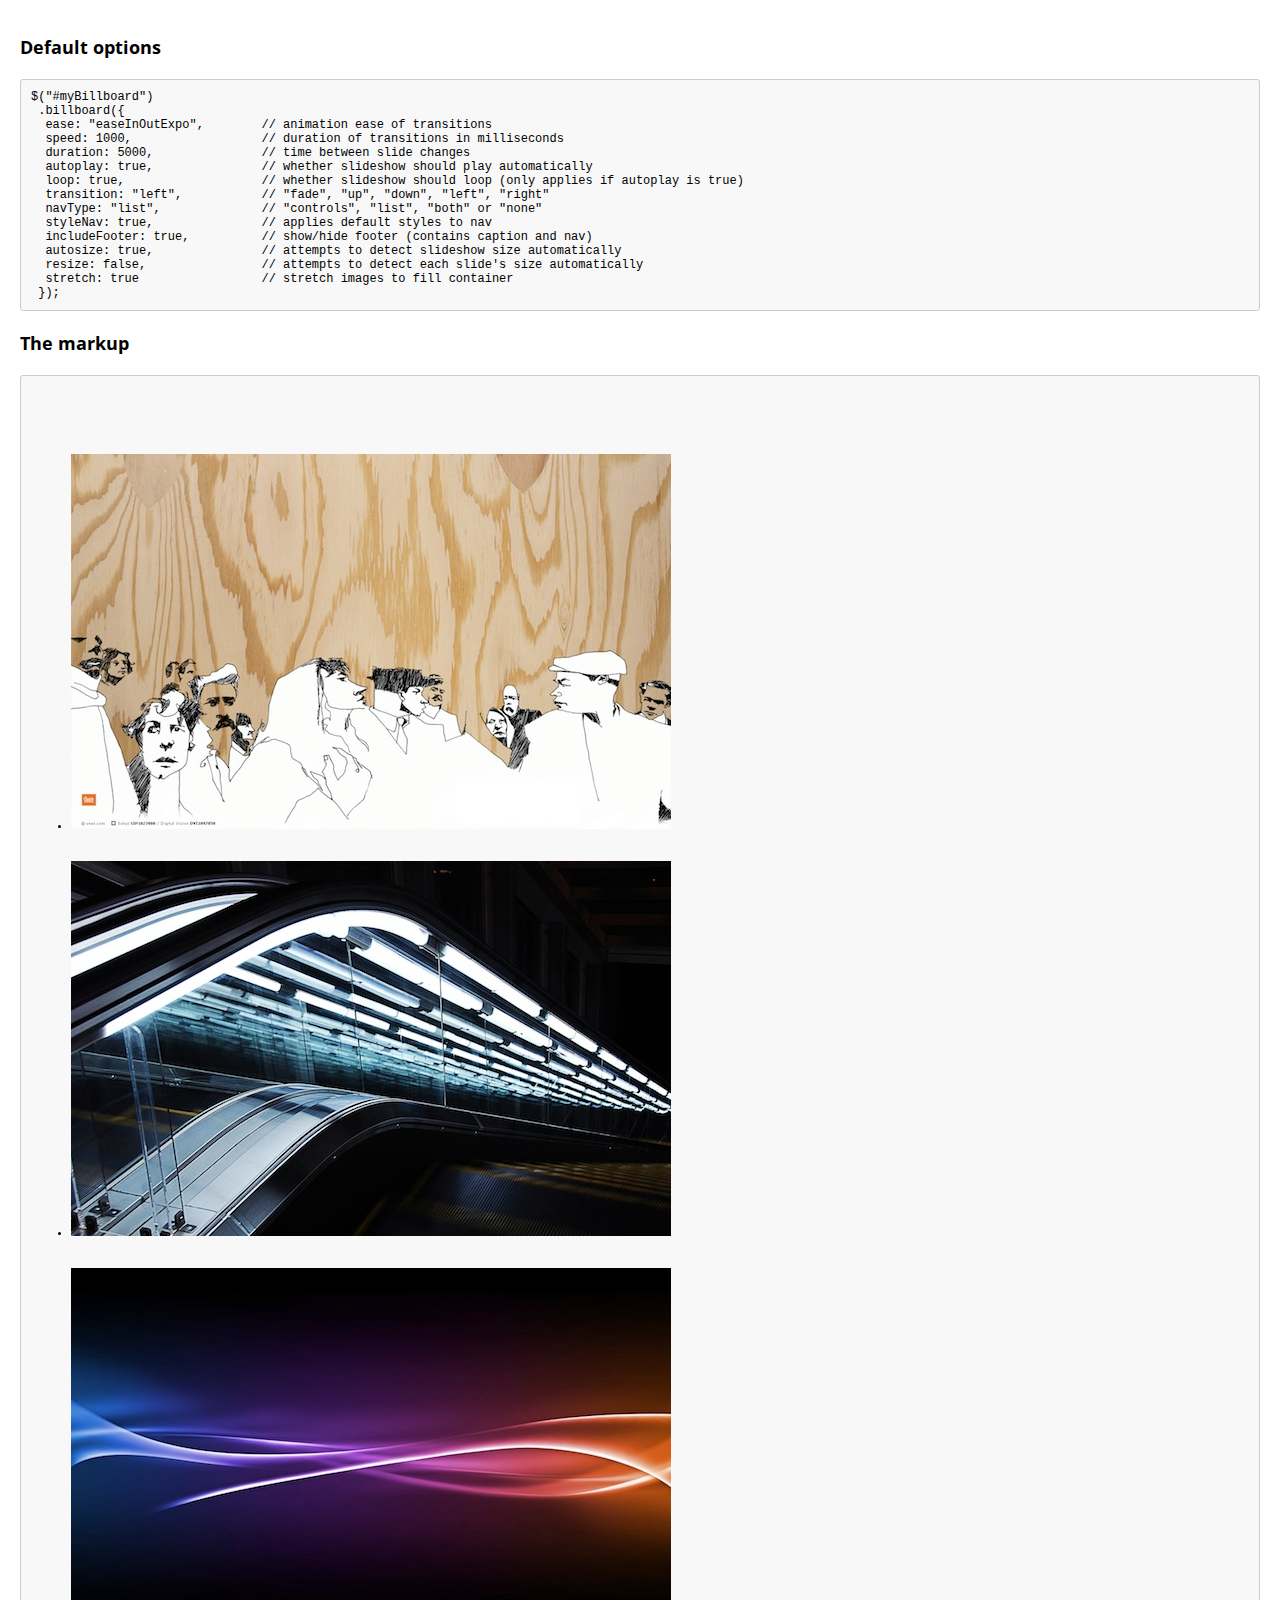
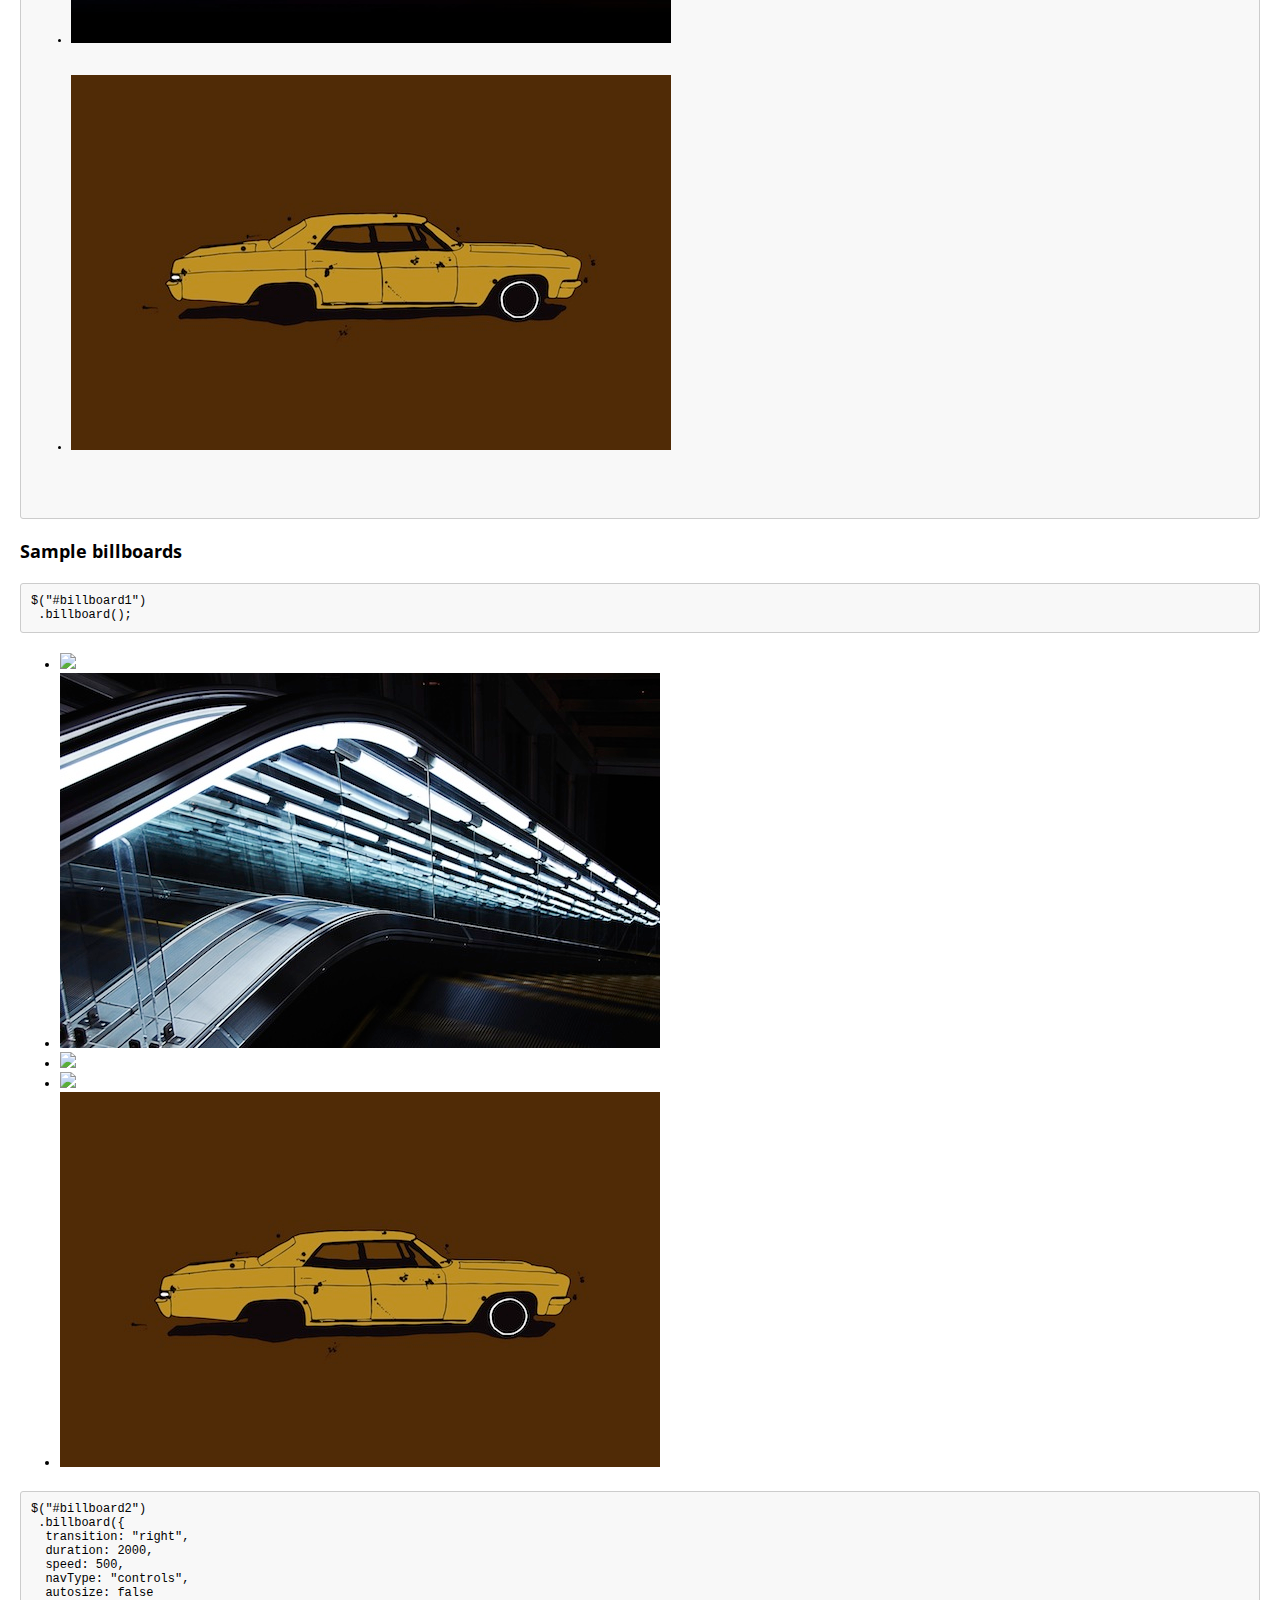
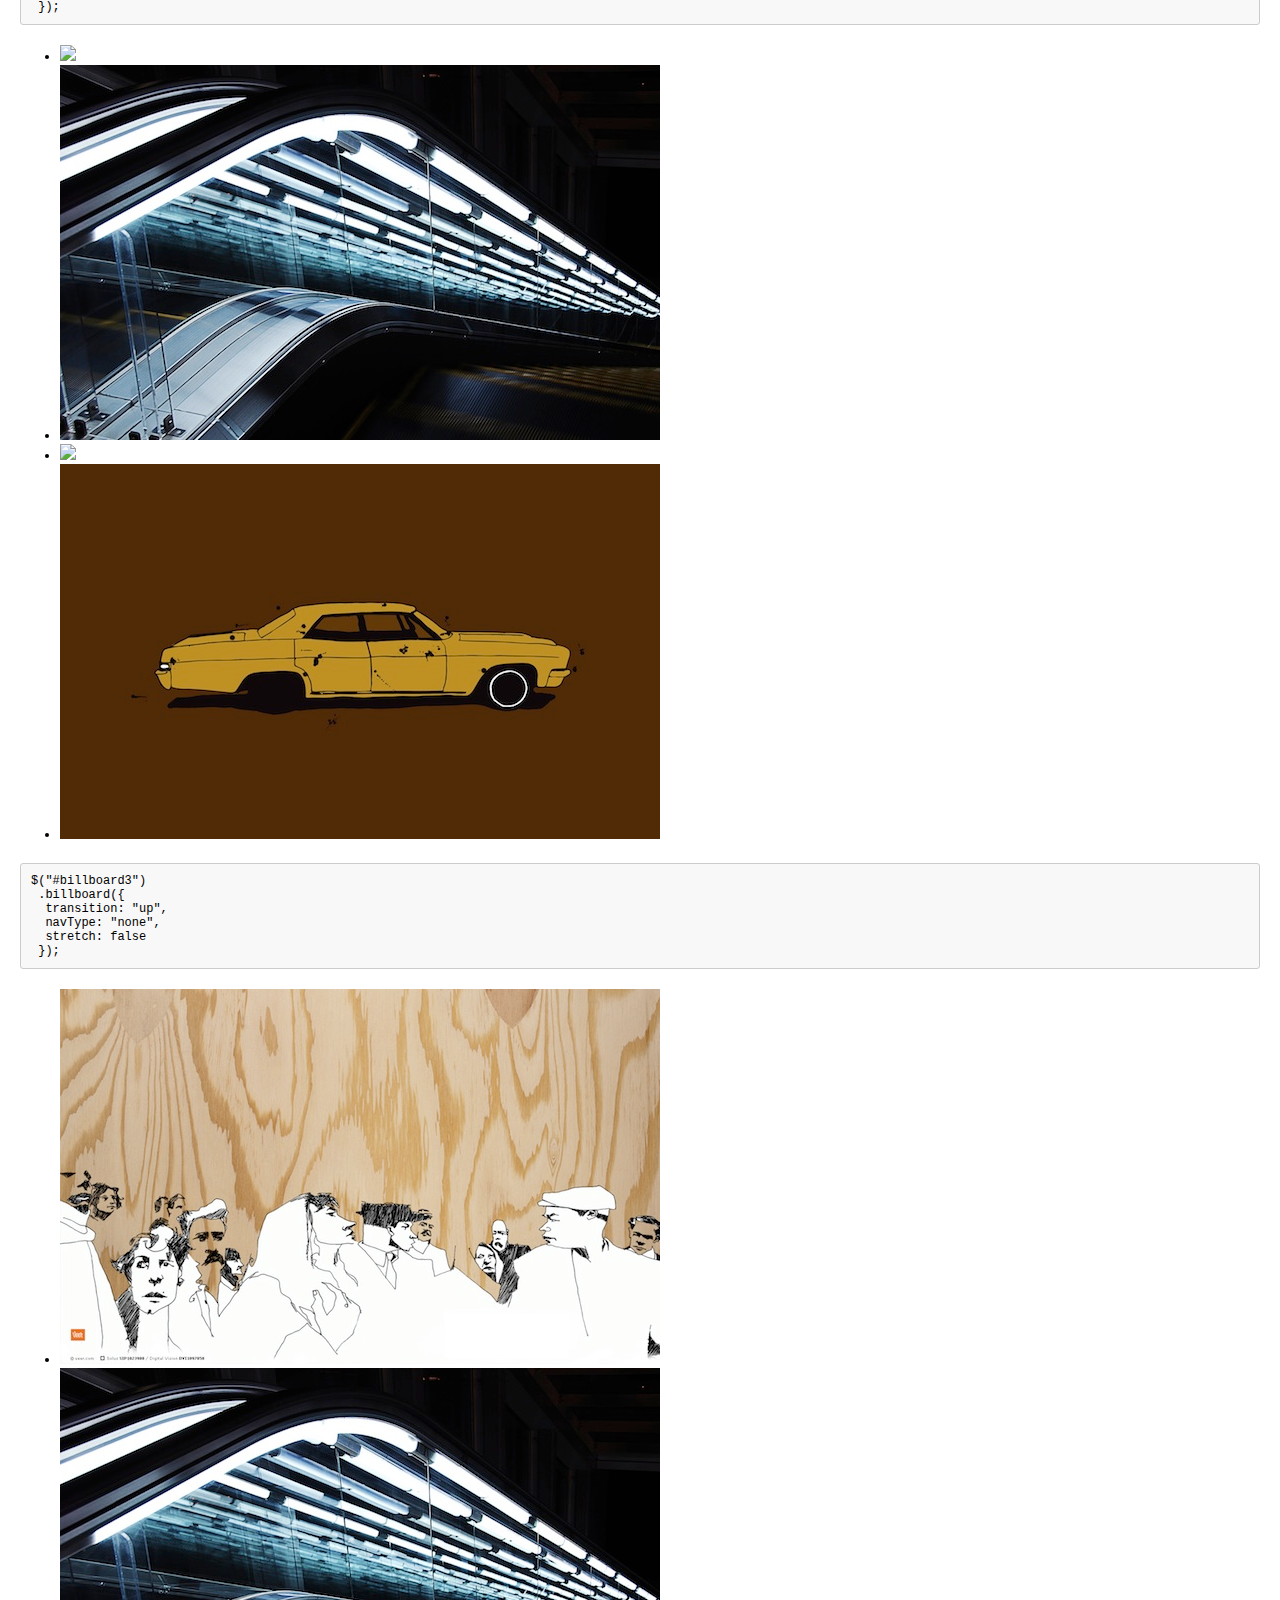
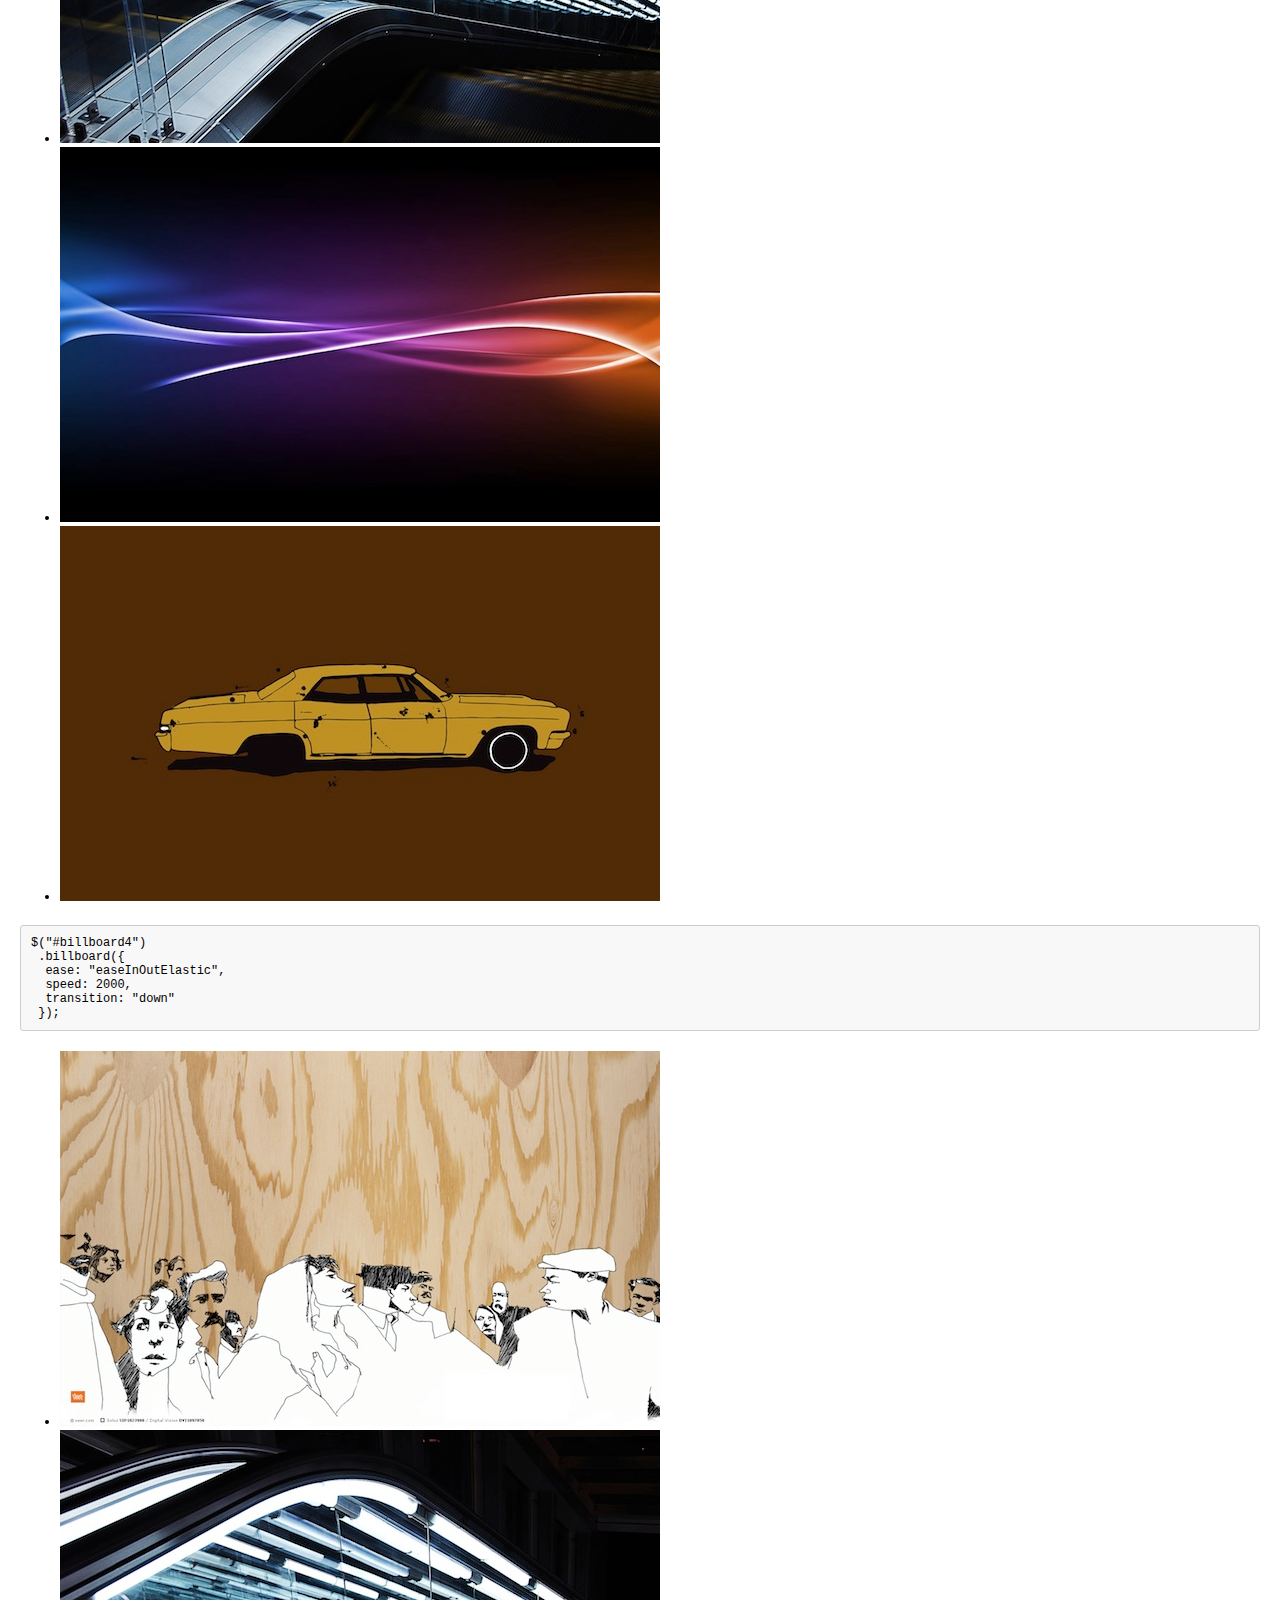
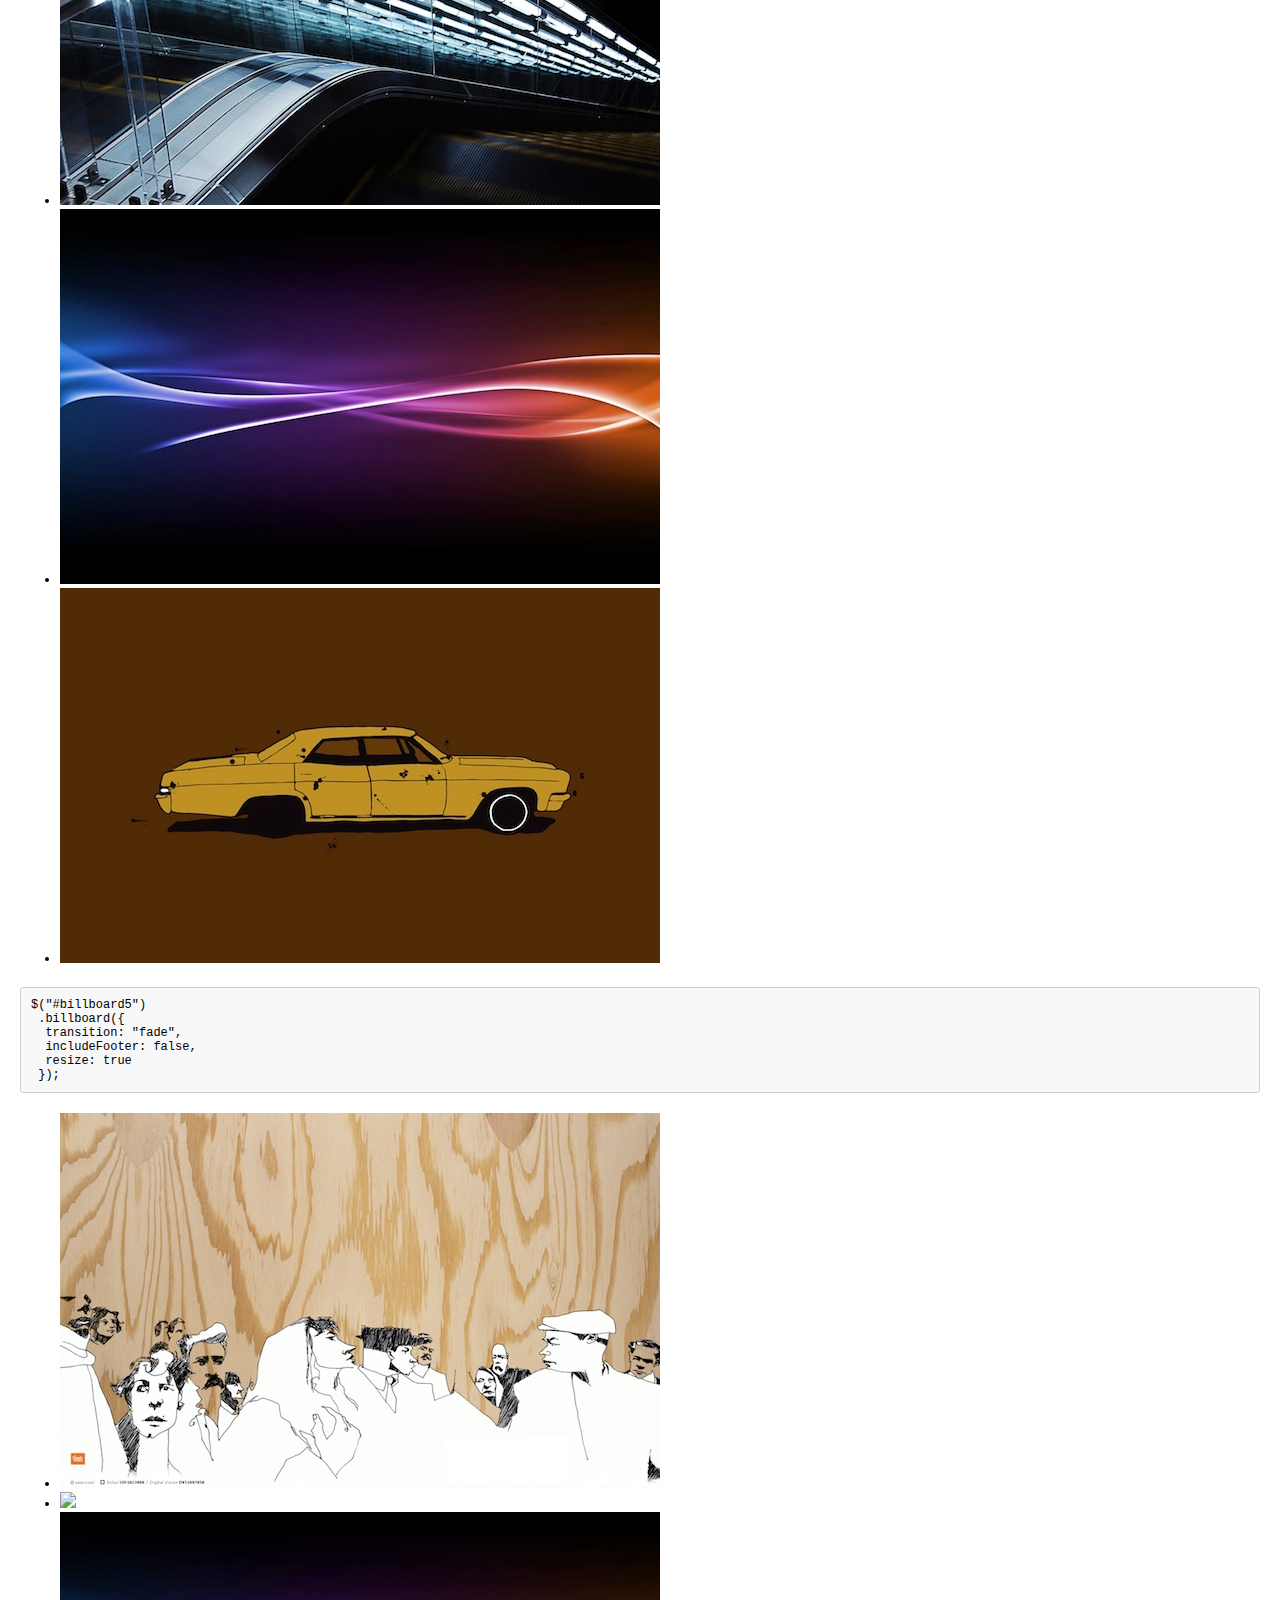
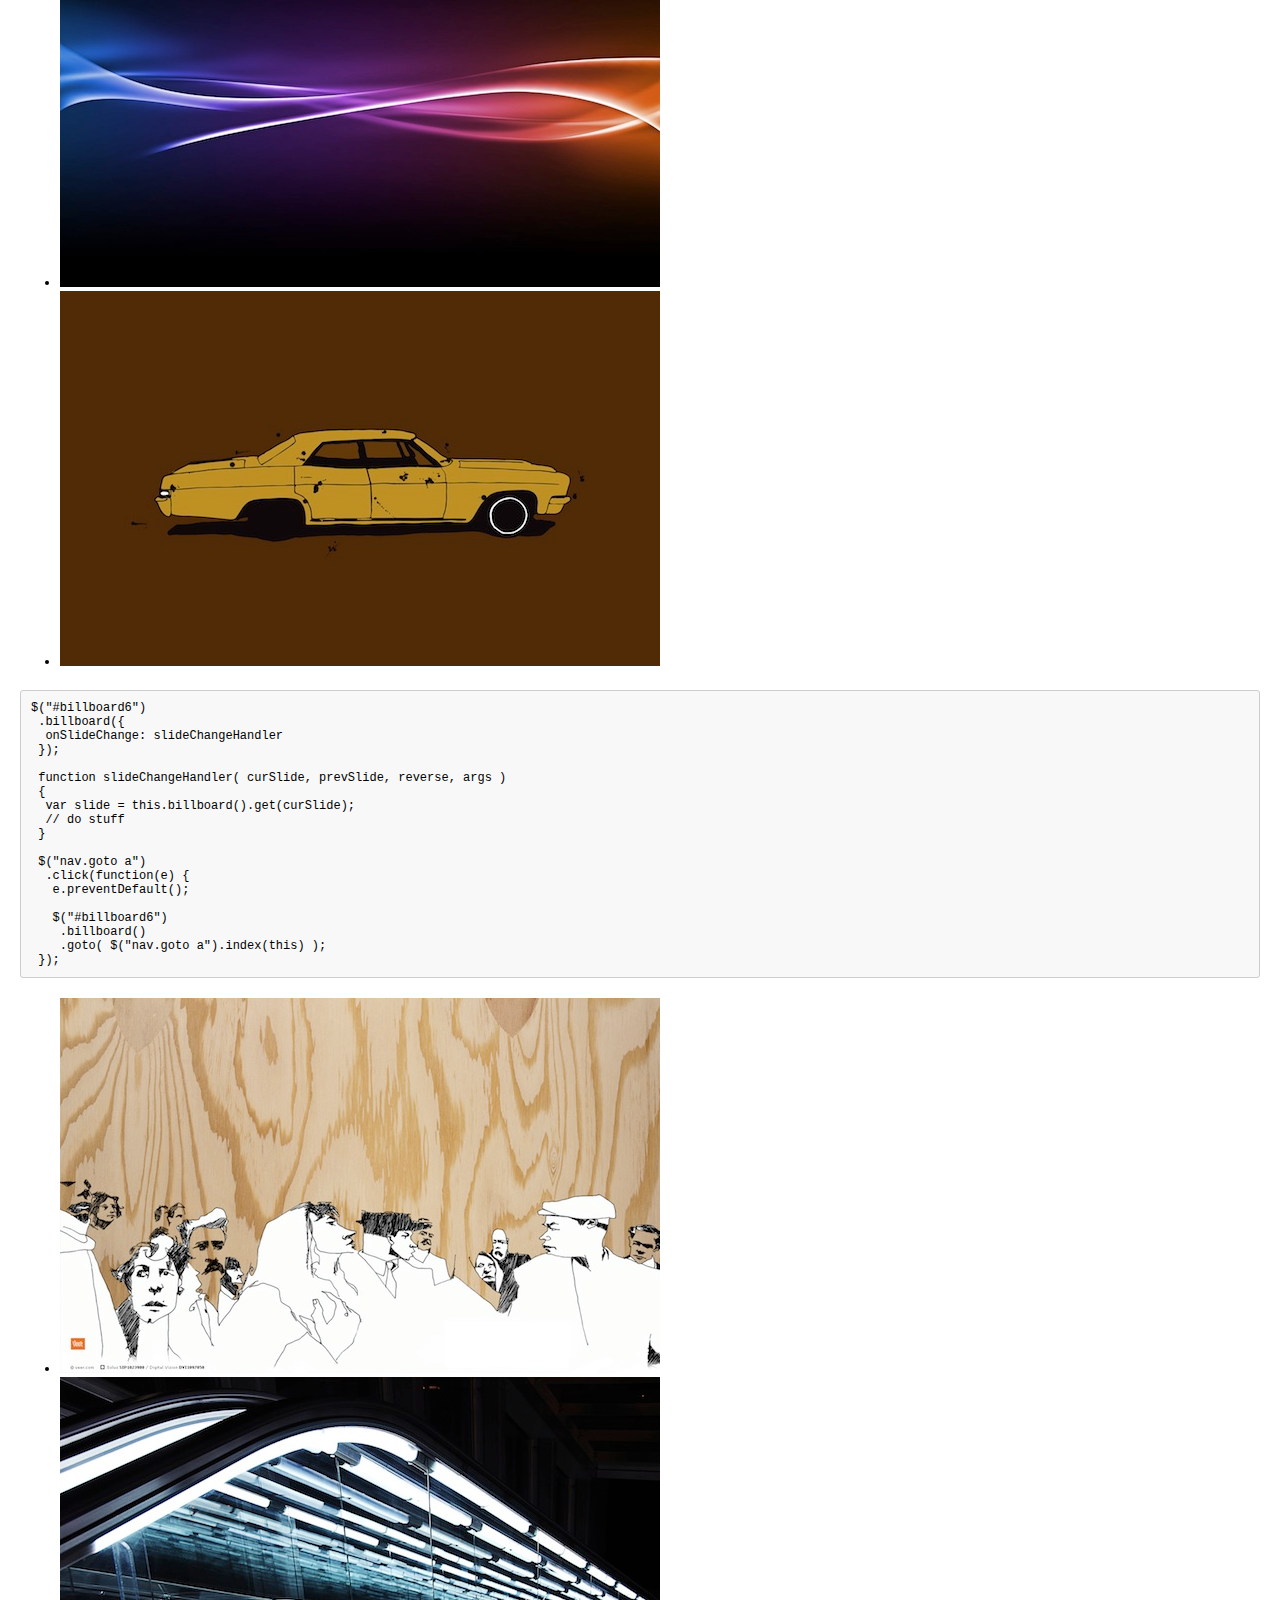
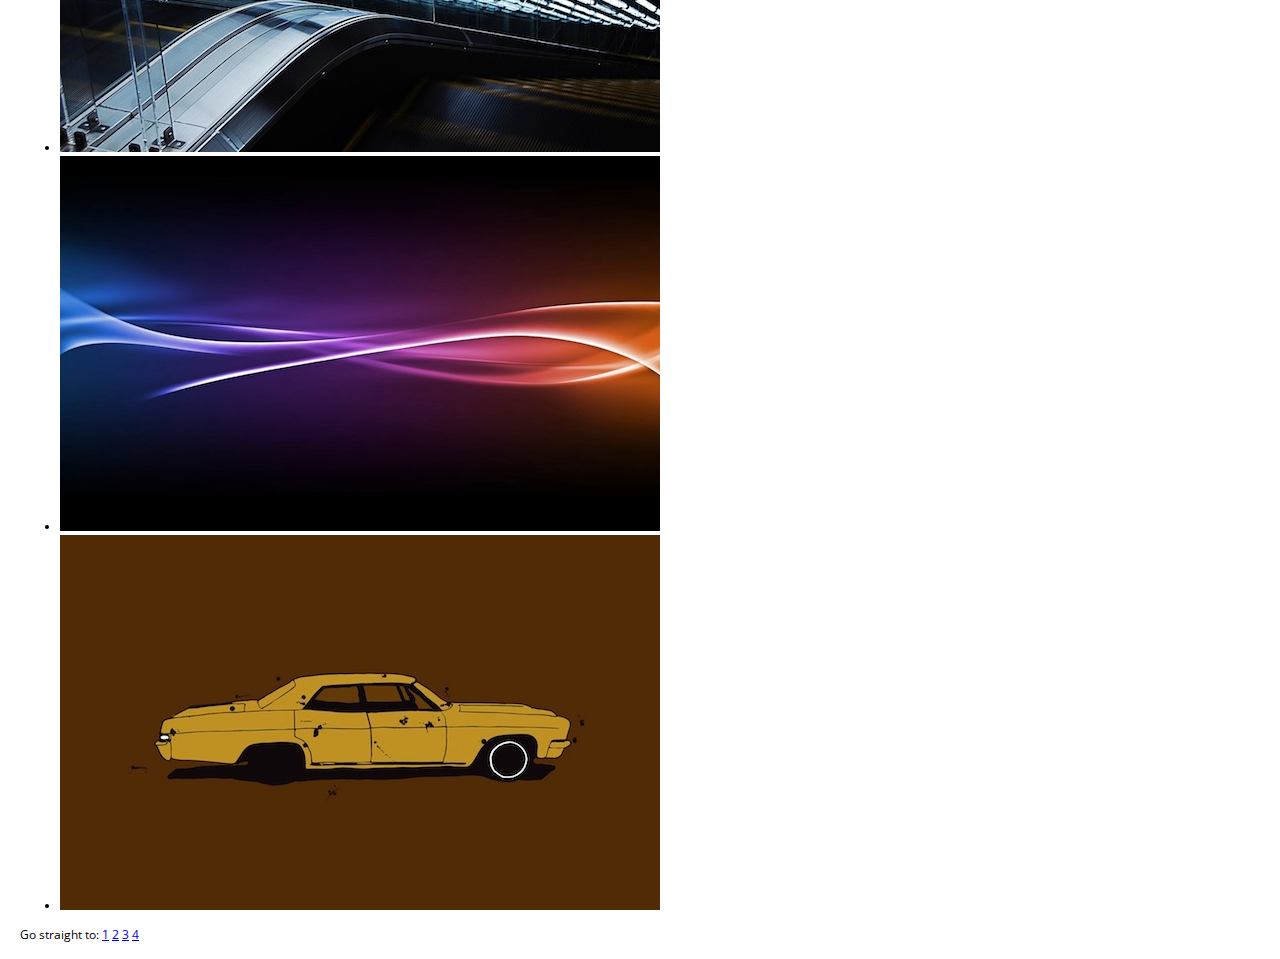
==== demo/index.html @ a3f7bbdc "Added demo to pages" ====
<!DOCTYPE html>
<html class="no-js">
	<head>
		<meta charset="utf-8">

		<title>jQuery Billboard</title>

		<meta name="viewport" content="width=device-width">

		<link rel="stylesheet" href="css/main.css">
		<link rel="stylesheet" href="https://raw.github.com/spalmer/Billboard/master/jquery.billboard.css">

		<!--[if lt IE 9]>
			<script src="//html5shiv.googlecode.com/svn/trunk/html5.js"></script>
		<![endif]-->

	</head>
	<body>

		<h2>Default options</h2>

<pre class="prettyprint lang-js">
$("#myBillboard")
 .billboard({ 
  ease: "easeInOutExpo",	// animation ease of transitions
  speed: 1000,			// duration of transitions in milliseconds
  duration: 5000,		// time between slide changes
  autoplay: true,		// whether slideshow should play automatically
  loop: true,			// whether slideshow should loop (only applies if autoplay is true)
  transition: "left", 		// "fade", "up", "down", "left", "right"
  navType: "list", 		// "controls", "list", "both" or "none"
  styleNav: true,		// applies default styles to nav
  includeFooter: true,		// show/hide footer (contains caption and nav)
  autosize: true,		// attempts to detect slideshow size automatically	
  resize: false,		// attempts to detect each slide's size automatically	
  stretch: true			// stretch images to fill container
 });</pre>

		<h2>The markup</h2>
		
		<pre class="prettyprint lang-html">
<div class="billboard">
 <ul>
  <li title="Title of first slide"><a href="#1"><img src="images/photo1.jpg" /></a></li>
  <li title="Title of second slide"><a href="#2"><img src="images/photo2.jpg" /></a></li>
  <li title="Title of third slide"><a href="#3"><img src="images/photo3.jpg" /></a></li>
  <li title="Title of fourth slide"><a href="#4"><img src="images/photo4.jpg" /></a></li>
 </ul>
</div></pre>
		
		<h2>Sample billboards</h2>
		
<pre class="prettyprint lang-js">$("#billboard1")
 .billboard();</pre>
		
		<section>
			<div id="billboard1">
				<ul>
					<li title="Title of first slide"><a href="#1"><img src="http://lorempixel.com/600/400/sports" /></a></li>
					<li title="Title of second slide"><a href="#2"><img src="images/photo2.jpg" /></a></li>
					<li title="Title of third slide"><a href="#3"><img src="http://lorempixel.com/600/150/sports" /></a></li>
					<li title="Title of fourth slide"><a href="#4"><img src="http://lorempixel.com/150/600/sports" /></a></li>
					<li title="Title of fifth slide"><a href="#5"><img src="images/photo4.jpg" /></a></li>
				</ul>
			</div>
		</section>
		
<pre class="prettyprint lang-js">$("#billboard2")
 .billboard({ 
  transition: "right", 
  duration: 2000, 
  speed: 500, 
  navType: "controls",
  autosize: false	
 });</pre>

		<section style="width: 50%;">
			<div id="billboard2">
				<ul>
					<li title="Title of first slide"><a href="#1"><img src="http://lorempixel.com/600/400/sports" /></a></li>
					<li title="Title of second slide"><a href="#2"><img src="images/photo2.jpg" /></a></li>
					<li title="Title of third slide"><a href="#3"><img src="http://lorempixel.com/600/800/sports" /></a></li>
					<li title="Title of fourth slide"><a href="#4"><img src="images/photo4.jpg" /></a></li>
				</ul>
			</div>
		</section>
		
<pre class="prettyprint lang-js">$("#billboard3")
 .billboard({ 
  transition: "up", 
  navType: "none",
  stretch: false
 });</pre>

		<div id="billboard3">
			<ul>
				<li title="Title of first slide"><a href="#1"><img src="images/photo1.jpg" /></a></li>
				<li title="Title of second slide"><a href="#2"><img src="images/photo2.jpg" /></a></li>
				<li title="Title of third slide"><a href="#3"><img src="images/photo3.jpg" /></a></li>
				<li title="Title of fourth slide"><a href="#4"><img src="images/photo4.jpg" /></a></li>
			</ul>
		</div>

<pre class="prettyprint lang-js">$("#billboard4")
 .billboard({ 
  ease: "easeInOutElastic", 
  speed: 2000, 
  transition: "down"
 });</pre>

		<div id="billboard4">
			<ul>
				<li title="Title of first slide"><a href="#1"><img src="images/photo1.jpg" /></a></li>
				<li title="Title of second slide"><a href="#2"><img src="images/photo2.jpg" /></a></li>
				<li><a href="#3"><img src="images/photo3.jpg" /></a></li>
				<li title="Title of fourth slide"><a href="#4"><img src="images/photo4.jpg" /></a></li>
			</ul>
		</div>

<pre class="prettyprint lang-js">$("#billboard5")
 .billboard({ 
  transition: "fade", 
  includeFooter: false,
  resize: true 
 });</pre>

		<div id="billboard5">
			<ul>
				<li title="Title of first slide"><a href="#1"><img src="images/photo1.jpg" /></a></li>
				<li title="Title of second slide"><a href="#2"><img src="http://lorempixel.com/600/500/sports" /></a></li>
				<li><a href="#3"><img src="images/photo3.jpg" /></a></li>
				<li><a href="#4"><img src="images/photo4.jpg" /></a></li>
			</ul>
		</div>
		
<pre class="prettyprint lang-js">$("#billboard6")
 .billboard({
  onSlideChange: slideChangeHandler
 });
 
 function slideChangeHandler( curSlide, prevSlide, reverse, args )
 {
  var slide = this.billboard().get(curSlide);
  // do stuff
 }	 

 $("nav.goto a")
  .click(function(e) {
   e.preventDefault();

   $("#billboard6")
    .billboard()
    .goto( $("nav.goto a").index(this) );
 });</pre>

		<div id="billboard6">
			<ul>
				<li title="Title of first slide"><a href="#1"><img src="images/photo1.jpg" /></a></li>
				<li title="Title of second slide"><a href="#2"><img src="images/photo2.jpg" /></a></li>
				<li title="Title of third slide"><a href="#3"><img src="images/photo3.jpg" /></a></li>
				<li title="Title of fourth slide"><a href="#4"><img src="images/photo4.jpg" /></a></li>
			</ul>
		</div>
				
		<nav class="goto">
			Go straight to:
			<a href="#">1</a>
			<a href="#">2</a>
			<a href="#">3</a>
			<a href="#">4</a>
		</nav>		


		<script src="//ajax.googleapis.com/ajax/libs/jquery/1.10.1/jquery.min.js" type="application/javascript"></script>
		<script>window.jQuery || document.write('<script src="js/vendor/jquery-1.10.1.min.js"><\/script>')</script>
		<script src="//google-code-prettify.googlecode.com/svn/loader/run_prettify.js" type="application/javascript"></script>		
		<script src="js/vendor/jquery.easing.js" type="application/javascript"></script>
		<script src="js/vendor/jquery.event.move.js" type="application/javascript"></script>
		<script src="js/vendor/jquery.event.swipe.js" type="application/javascript"></script>

		<script src="https://raw.github.com/spalmer/Billboard/master/jquery.billboard.js" type="application/javascript"></script>
		<script src="js/main.js" type="application/javascript"></script>
		
	</body>
</html>
---- demo/css/main.css ----
@import url(http://fonts.googleapis.com/css?family=Open+Sans:400,700);

body {
	font: normal 12px "Open Sans";
	padding: 20px;
	margin: 0;
}

pre.prettyprint {
	border: solid 1px #ccc !important;
	border-radius: 3px;
	background: #f8f8f8;
	padding: 10px !important;
	clear:both;
	margin: 20px 0;
}
	
p,
nav {
	clear: left;
}	

nav {
}
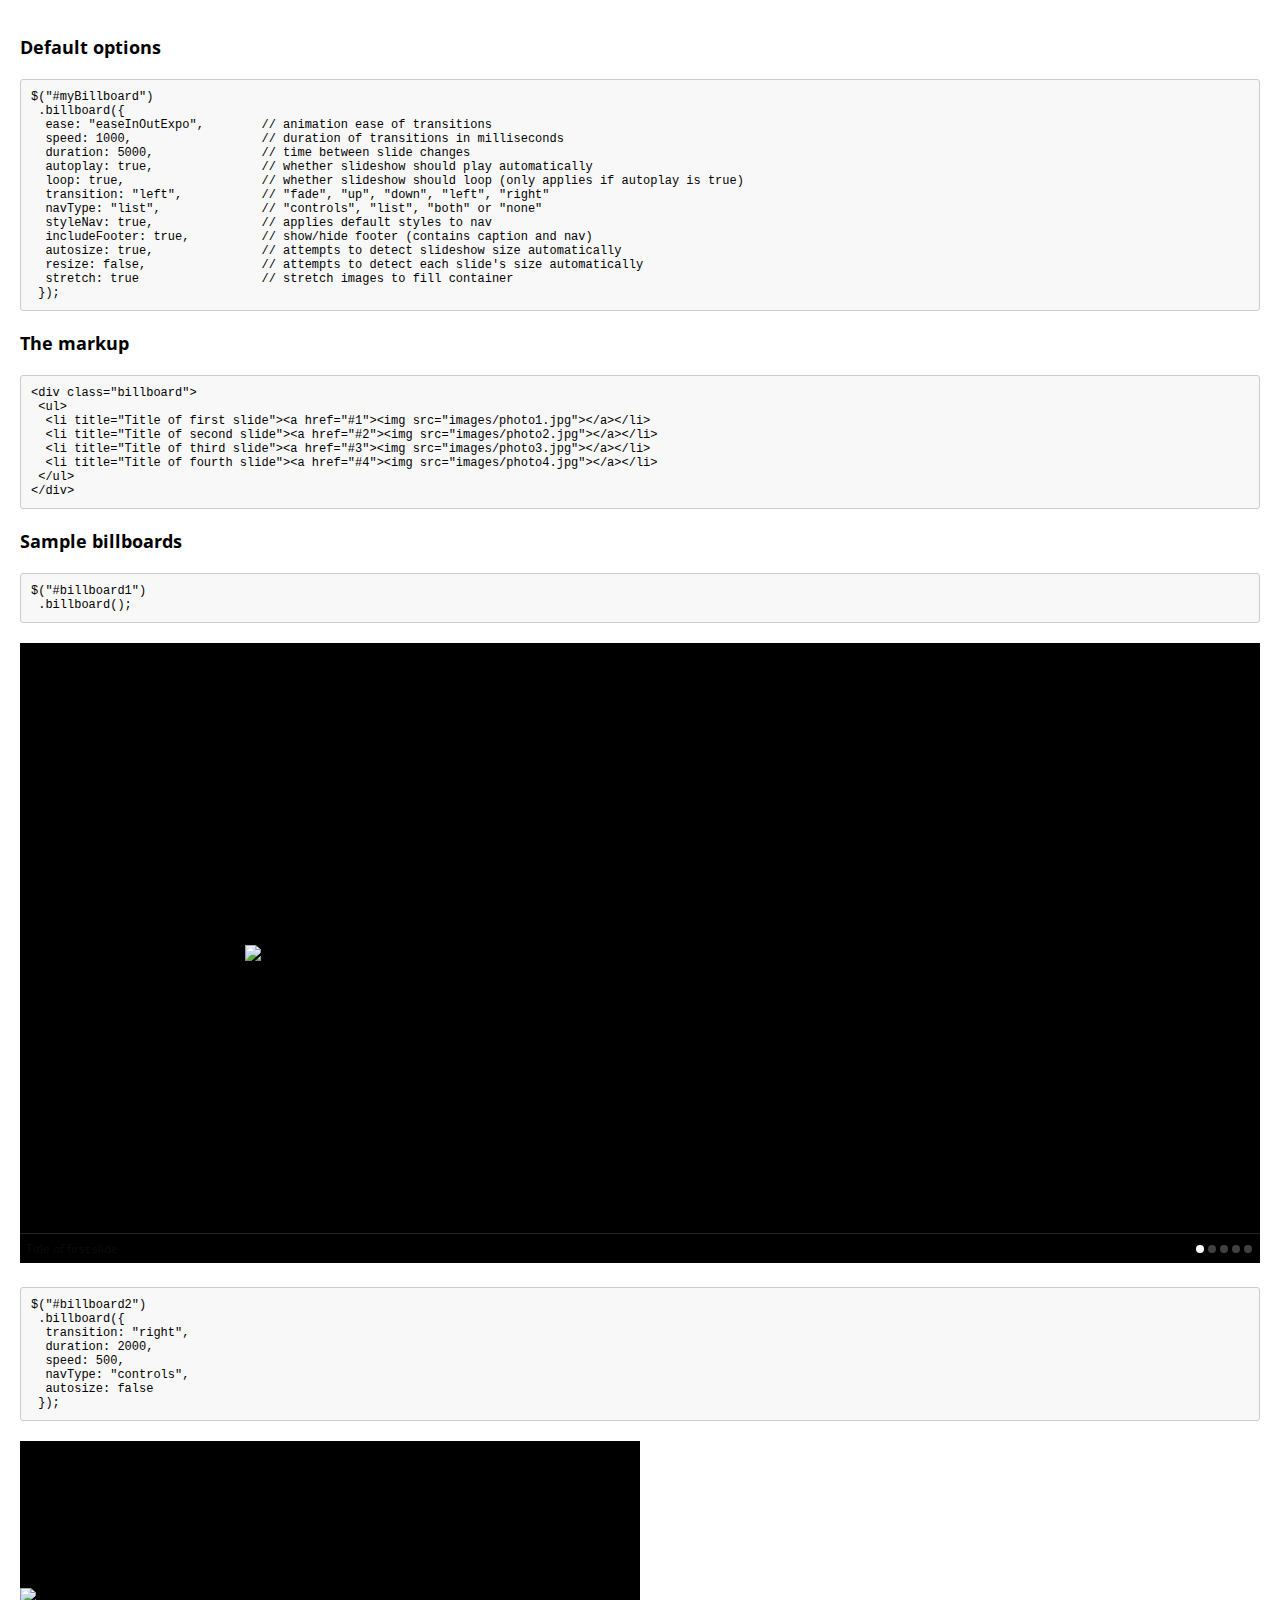
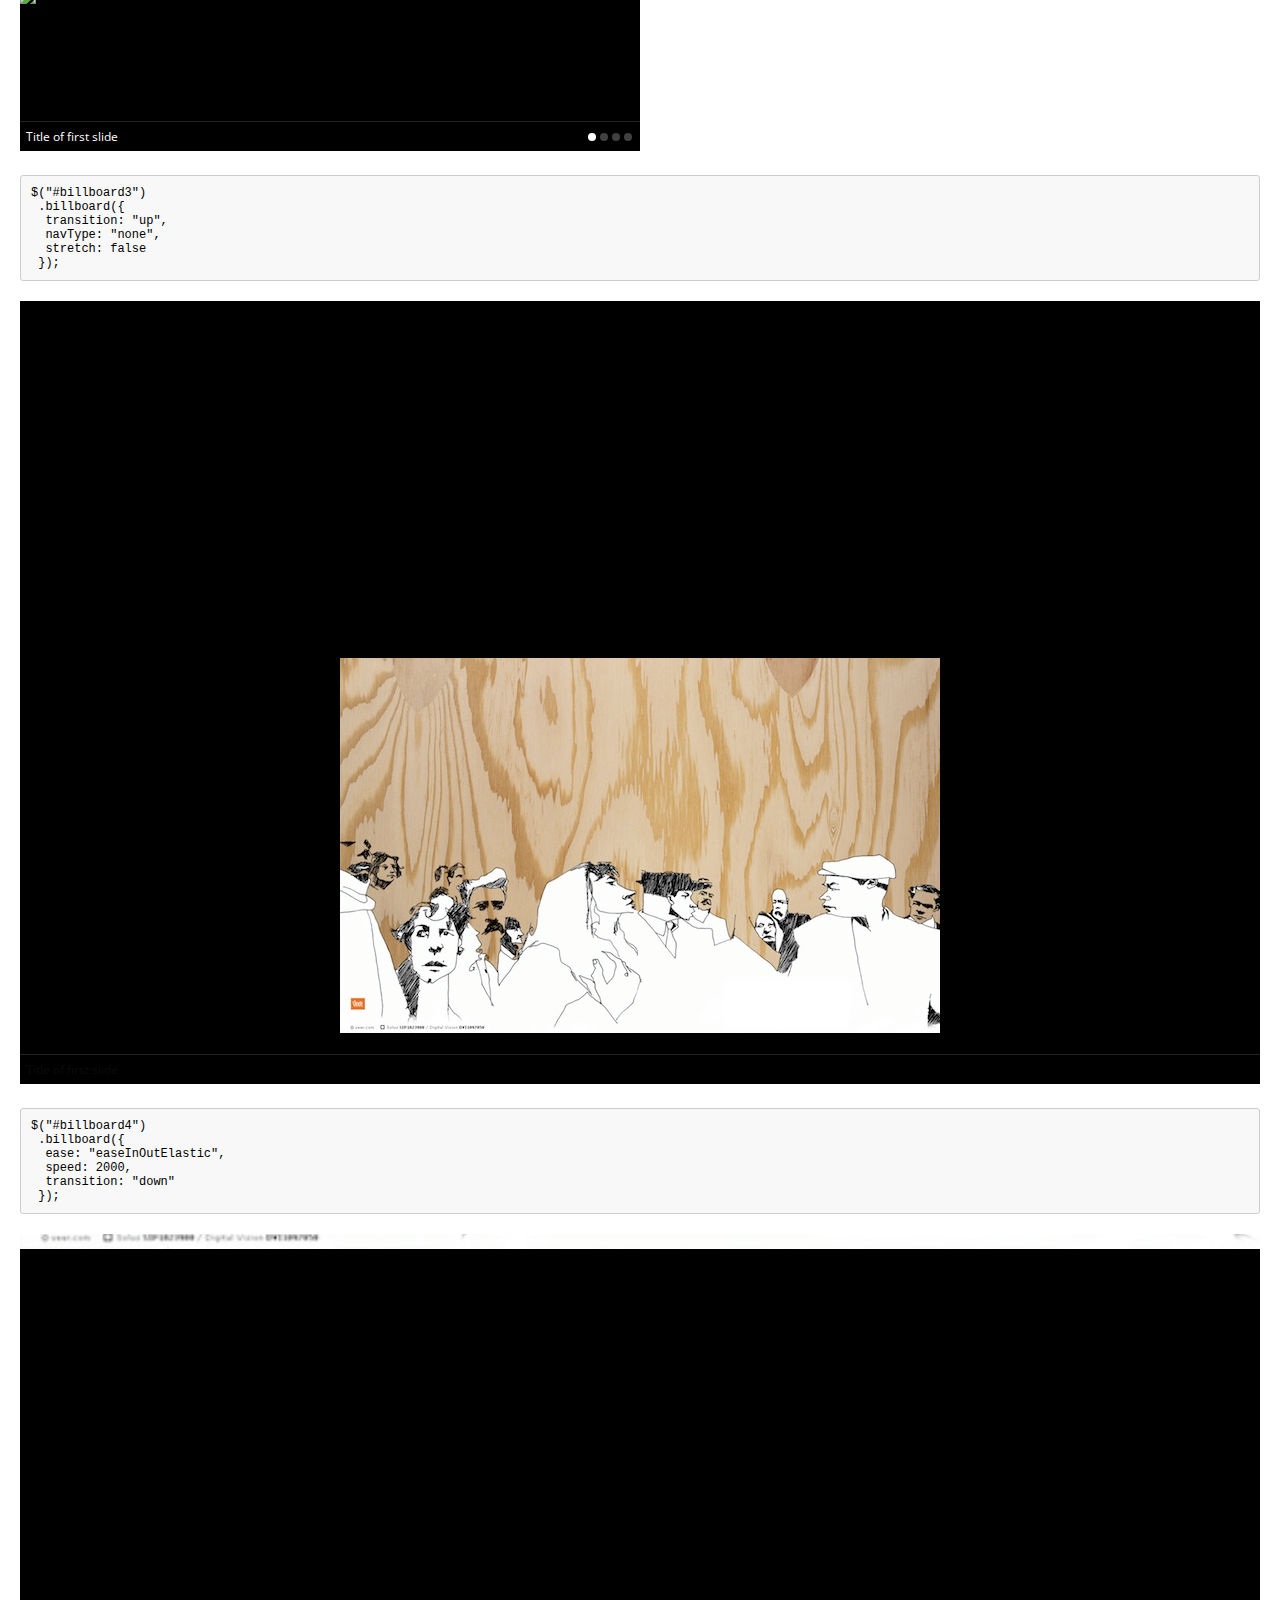
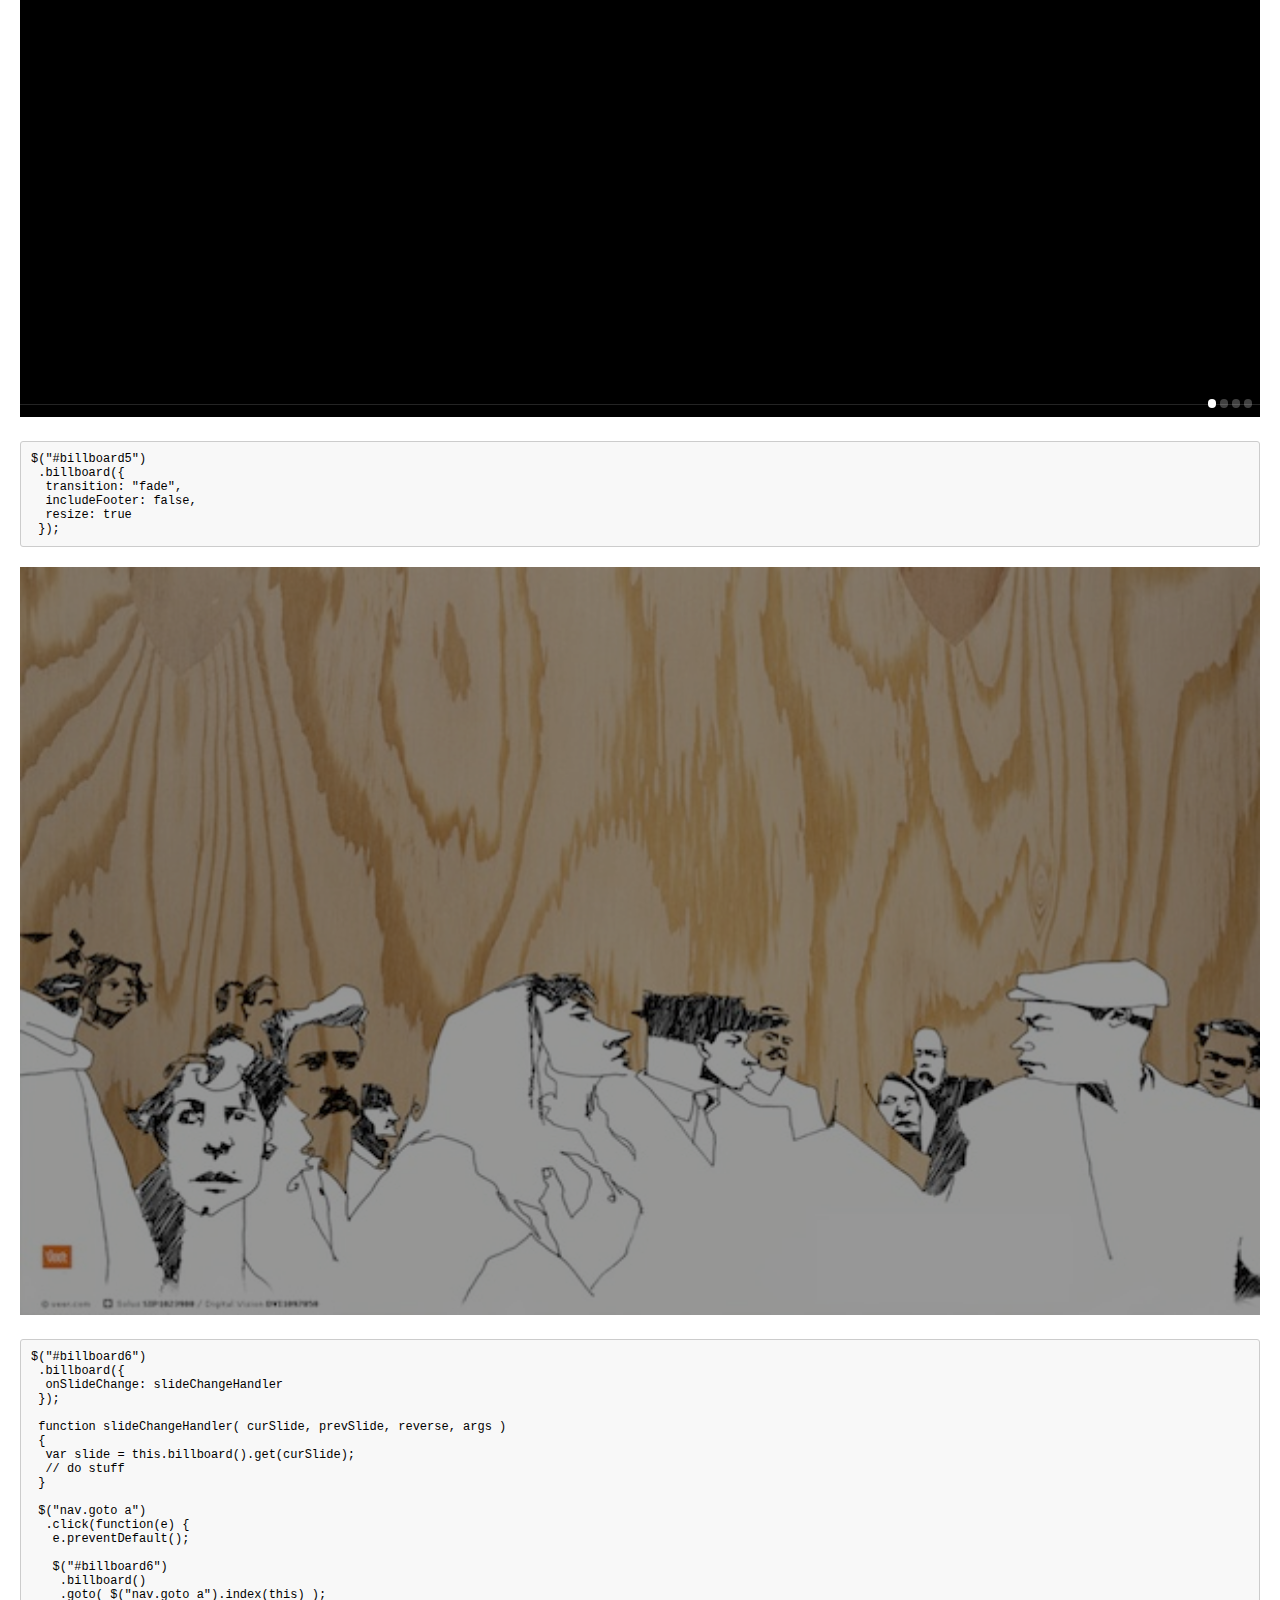
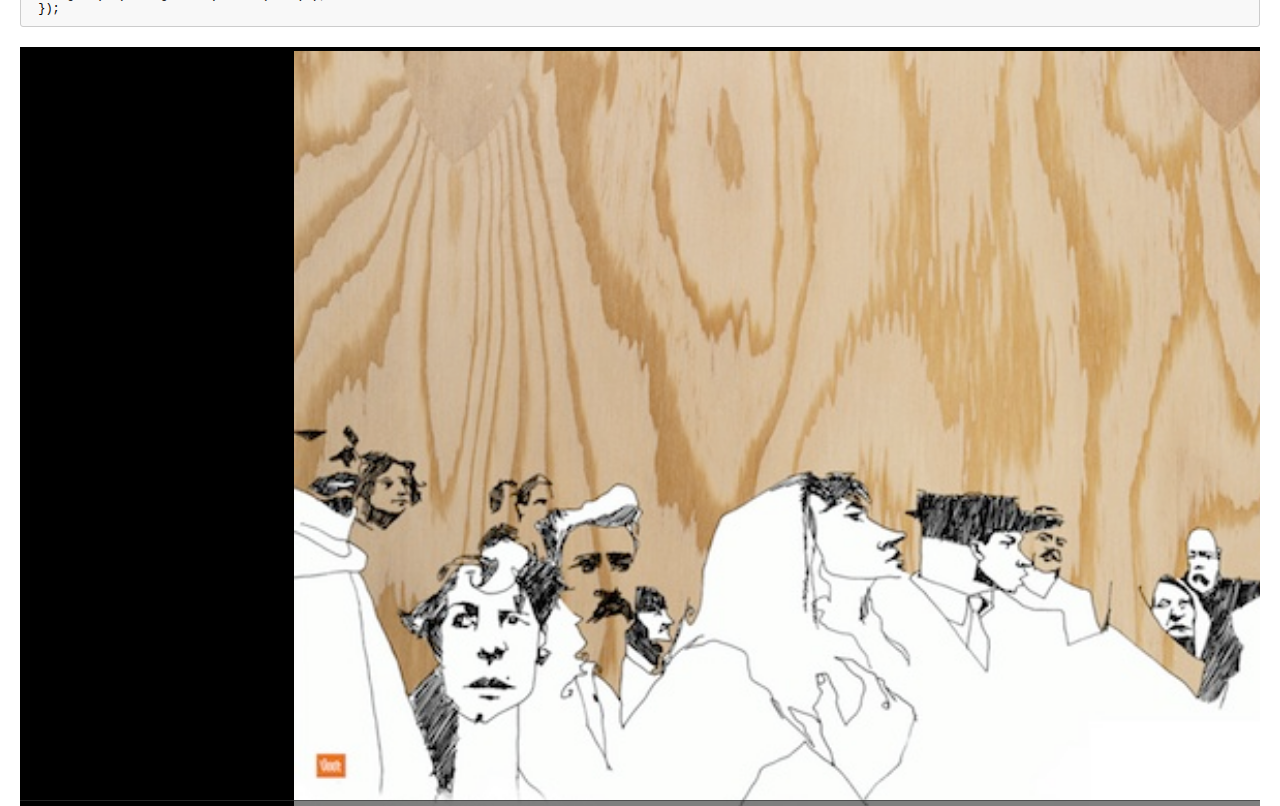
==== commit e8be2f1f: "Added minified plugin JS and CSS files to demo" ====
--- a/demo/index.html
+++ b/demo/index.html
@@ -8,7 +8,7 @@
 		<meta name="viewport" content="width=device-width">
 
 		<link rel="stylesheet" href="css/main.css">
-		<link rel="stylesheet" href="https://raw.github.com/spalmer/Billboard/master/jquery.billboard.css">
+		<link rel="stylesheet" href="css/jquery.billboard.css">
 
 		<!--[if lt IE 9]>
 			<script src="//html5shiv.googlecode.com/svn/trunk/html5.js"></script>
@@ -178,7 +178,7 @@
 		<script src="js/vendor/jquery.event.move.js" type="application/javascript"></script>
 		<script src="js/vendor/jquery.event.swipe.js" type="application/javascript"></script>
 
-		<script src="https://raw.github.com/spalmer/Billboard/master/jquery.billboard.js" type="application/javascript"></script>
+		<script src="js/jquery.billboard.min.js" type="application/javascript"></script>
 		<script src="js/main.js" type="application/javascript"></script>
 		
 	</body>
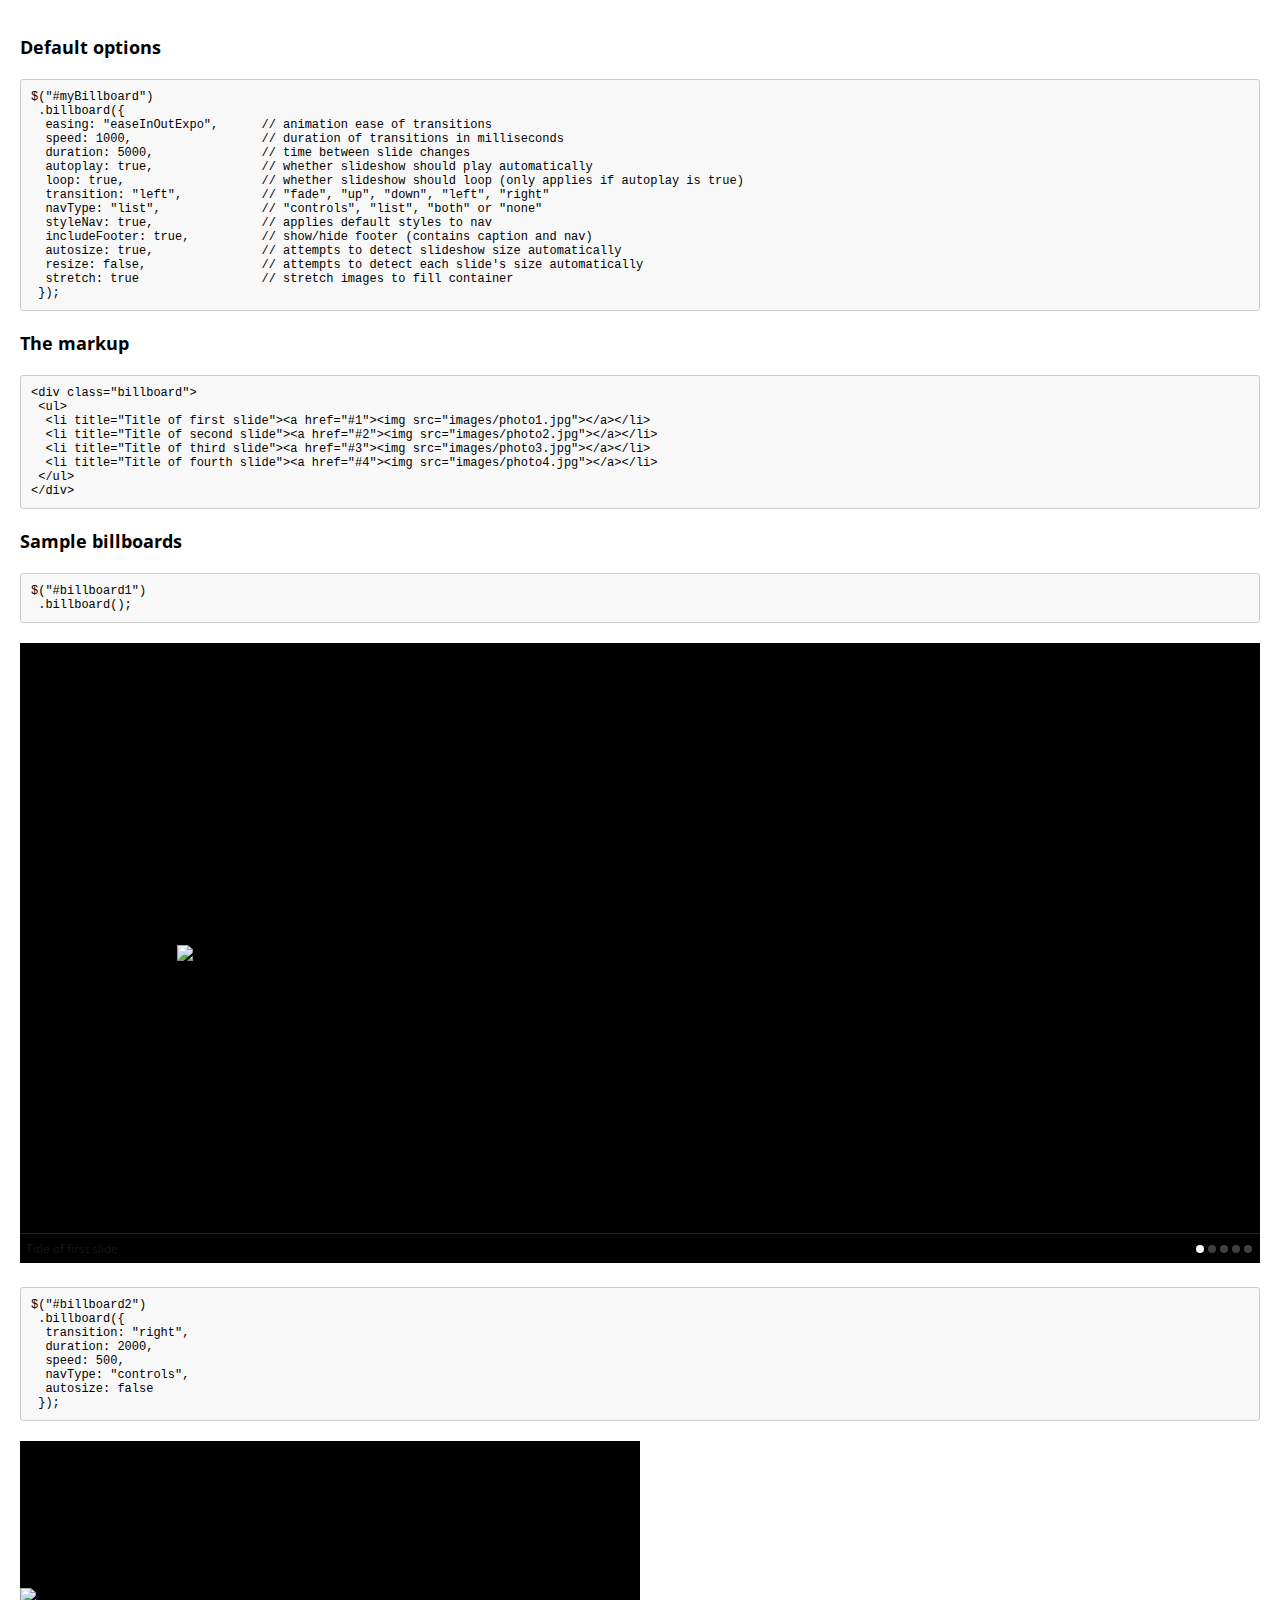
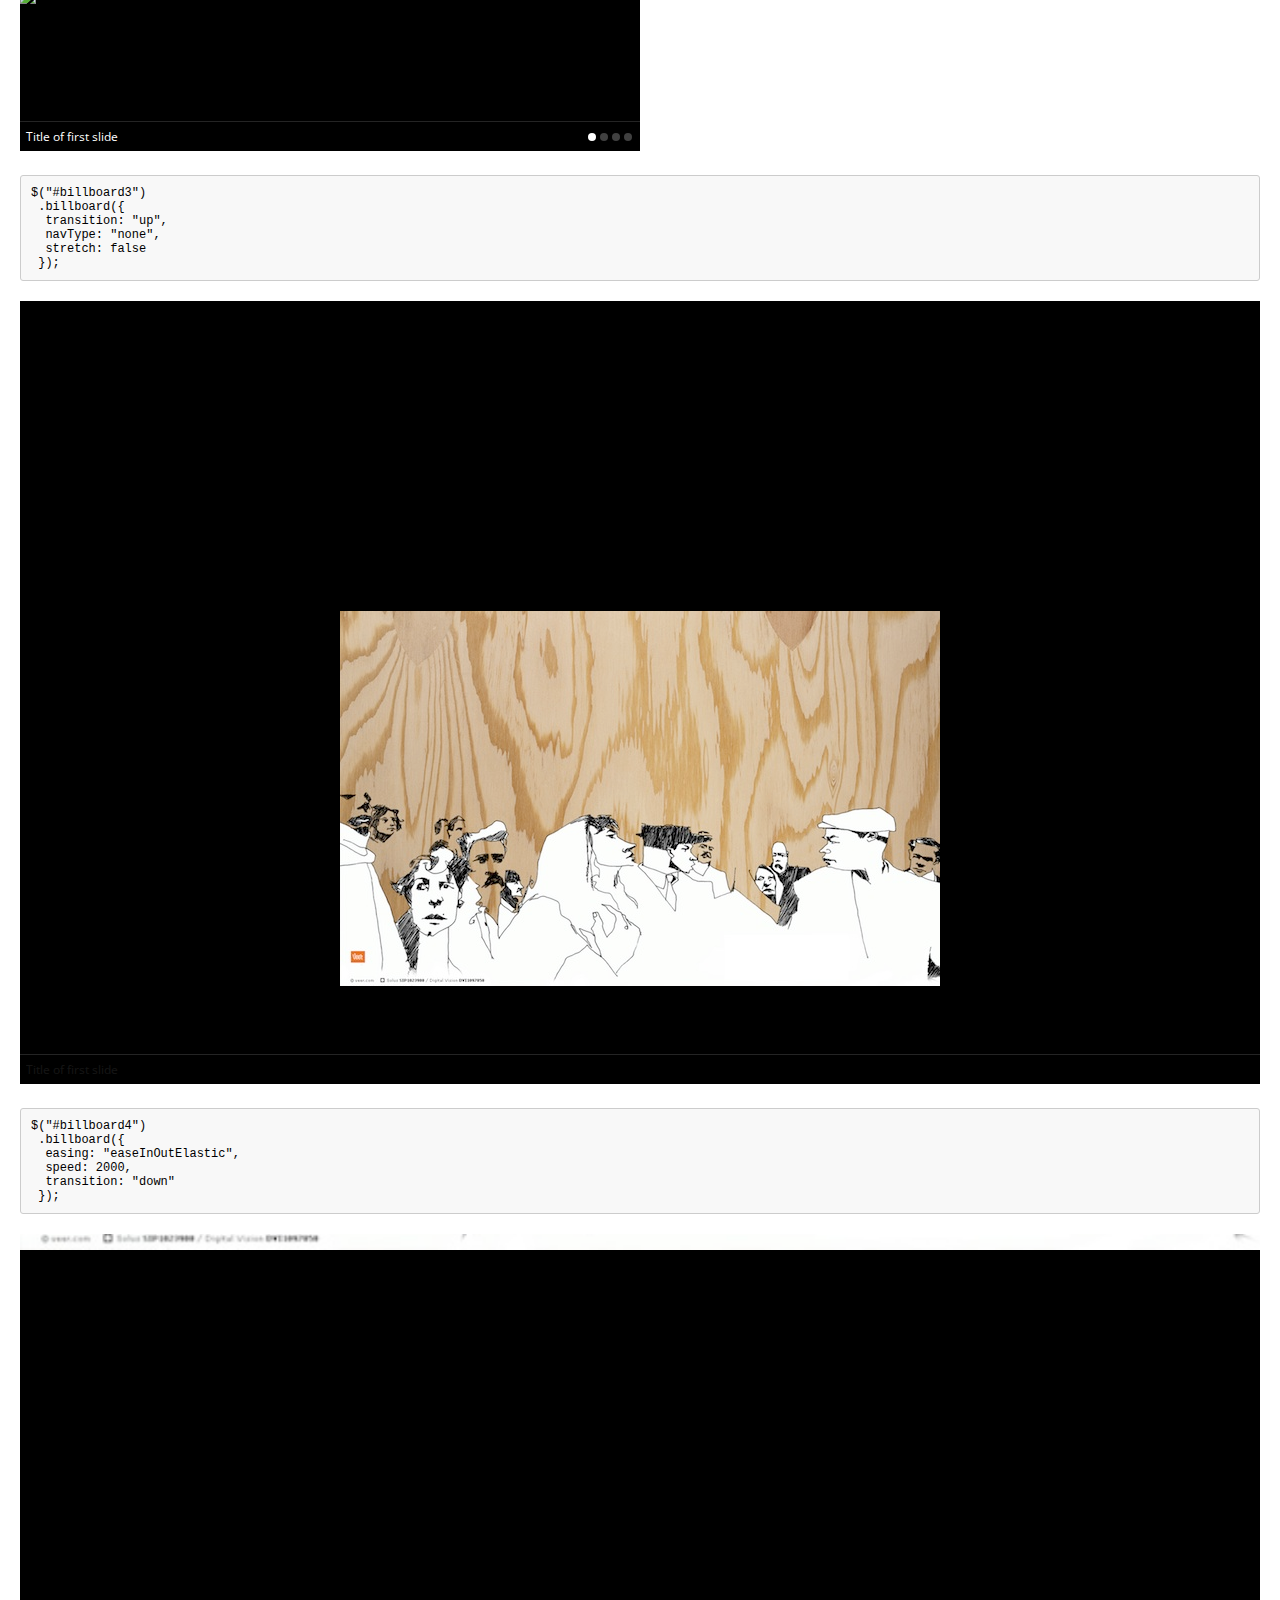
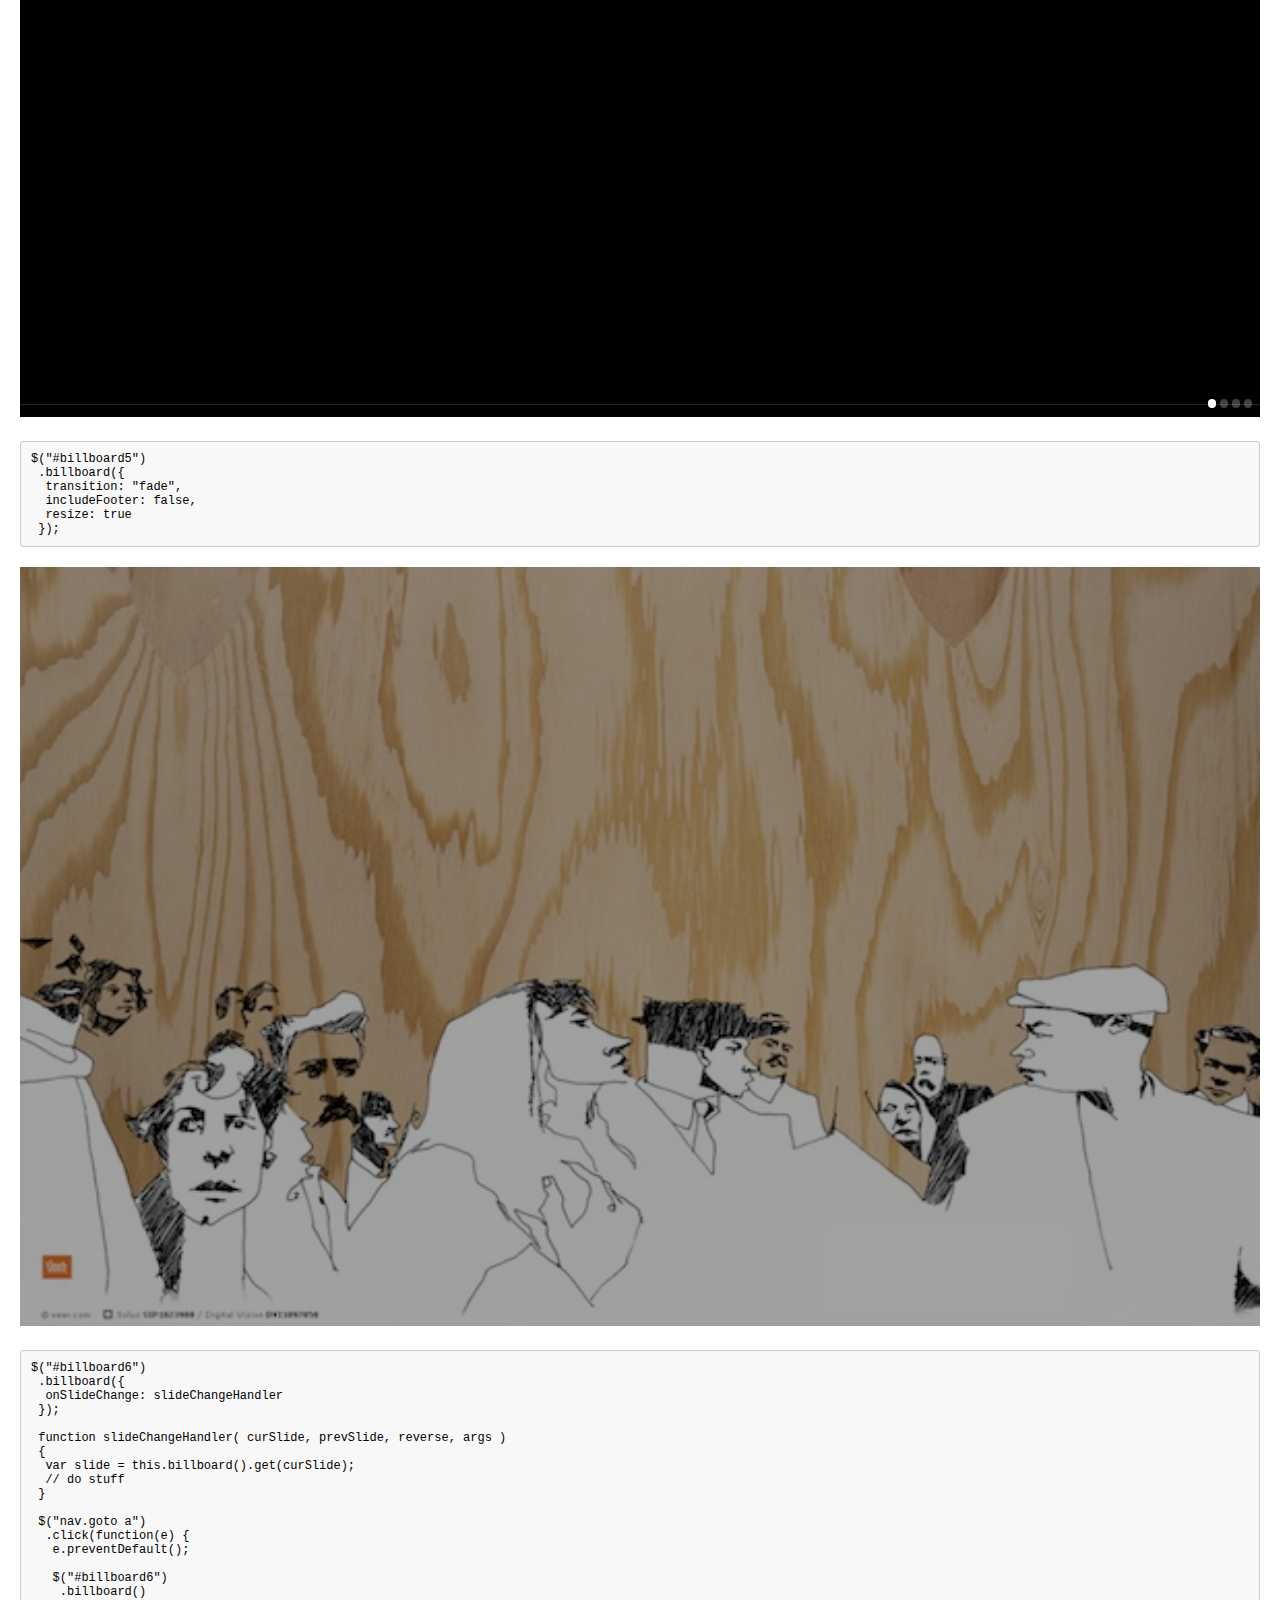
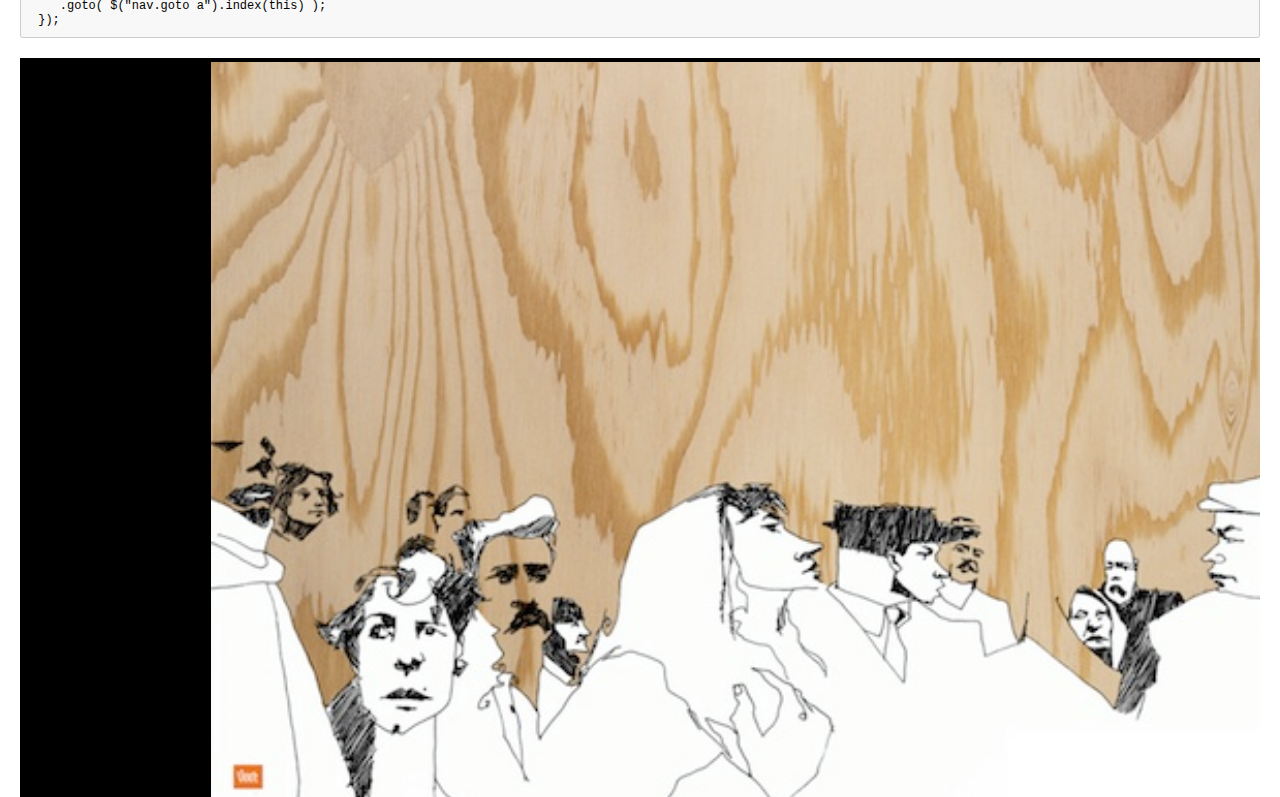
==== commit bd790a7d: "Merge branch 'master' of https://github.com/spalmer/Billboard" ====
--- a/demo/index.html
+++ b/demo/index.html
@@ -8,7 +8,7 @@
 		<meta name="viewport" content="width=device-width">
 
 		<link rel="stylesheet" href="css/main.css">
-		<link rel="stylesheet" href="css/jquery.billboard.css">
+		<link rel="stylesheet" href="../jquery.billboard.css">
 
 		<!--[if lt IE 9]>
 			<script src="//html5shiv.googlecode.com/svn/trunk/html5.js"></script>
@@ -22,7 +22,7 @@
 <pre class="prettyprint lang-js">
 $("#myBillboard")
  .billboard({ 
-  ease: "easeInOutExpo",	// animation ease of transitions
+  easing: "easeInOutExpo",	// animation ease of transitions
   speed: 1000,			// duration of transitions in milliseconds
   duration: 5000,		// time between slide changes
   autoplay: true,		// whether slideshow should play automatically
@@ -103,7 +103,7 @@
 
 <pre class="prettyprint lang-js">$("#billboard4")
  .billboard({ 
-  ease: "easeInOutElastic", 
+  easing: "easeInOutElastic", 
   speed: 2000, 
   transition: "down"
  });</pre>
@@ -178,7 +178,7 @@
 		<script src="js/vendor/jquery.event.move.js" type="application/javascript"></script>
 		<script src="js/vendor/jquery.event.swipe.js" type="application/javascript"></script>
 
-		<script src="js/jquery.billboard.min.js" type="application/javascript"></script>
+		<script src="../jquery.billboard.js" type="application/javascript"></script>
 		<script src="js/main.js" type="application/javascript"></script>
 		
 	</body>
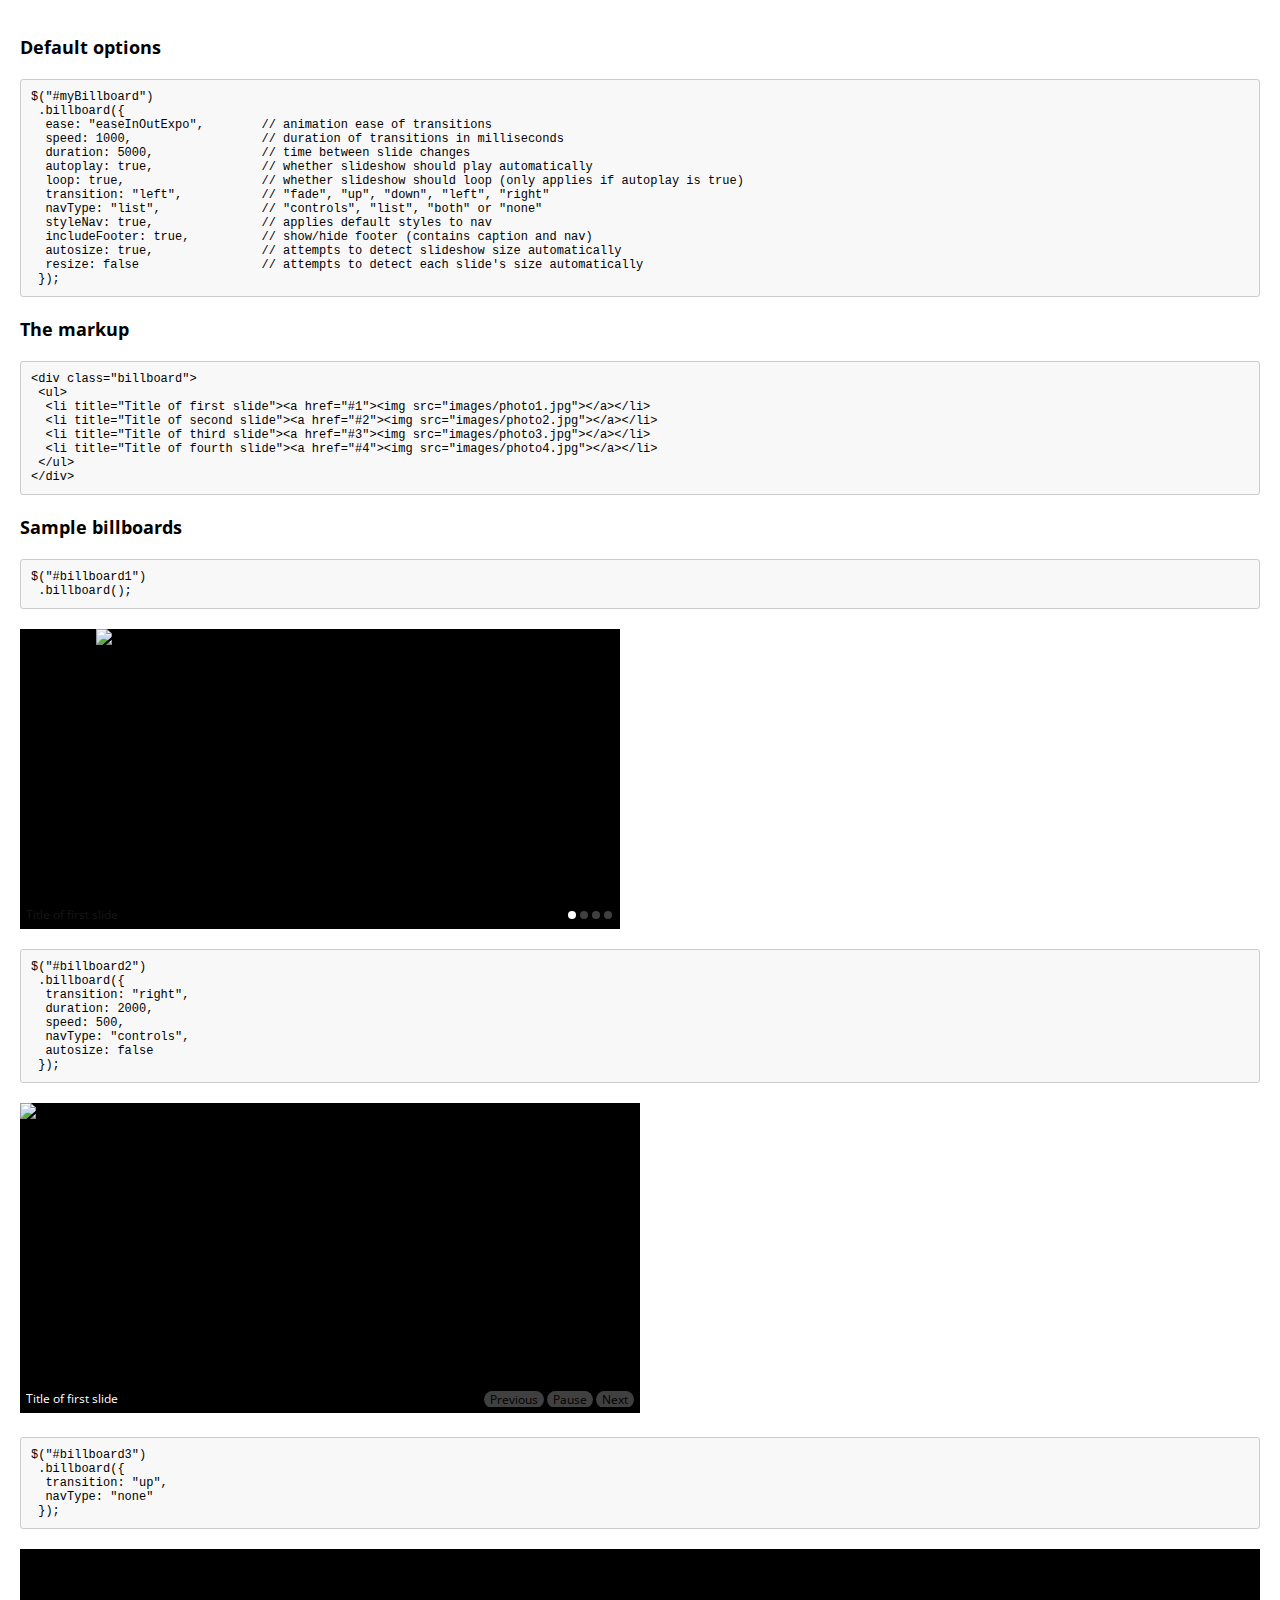
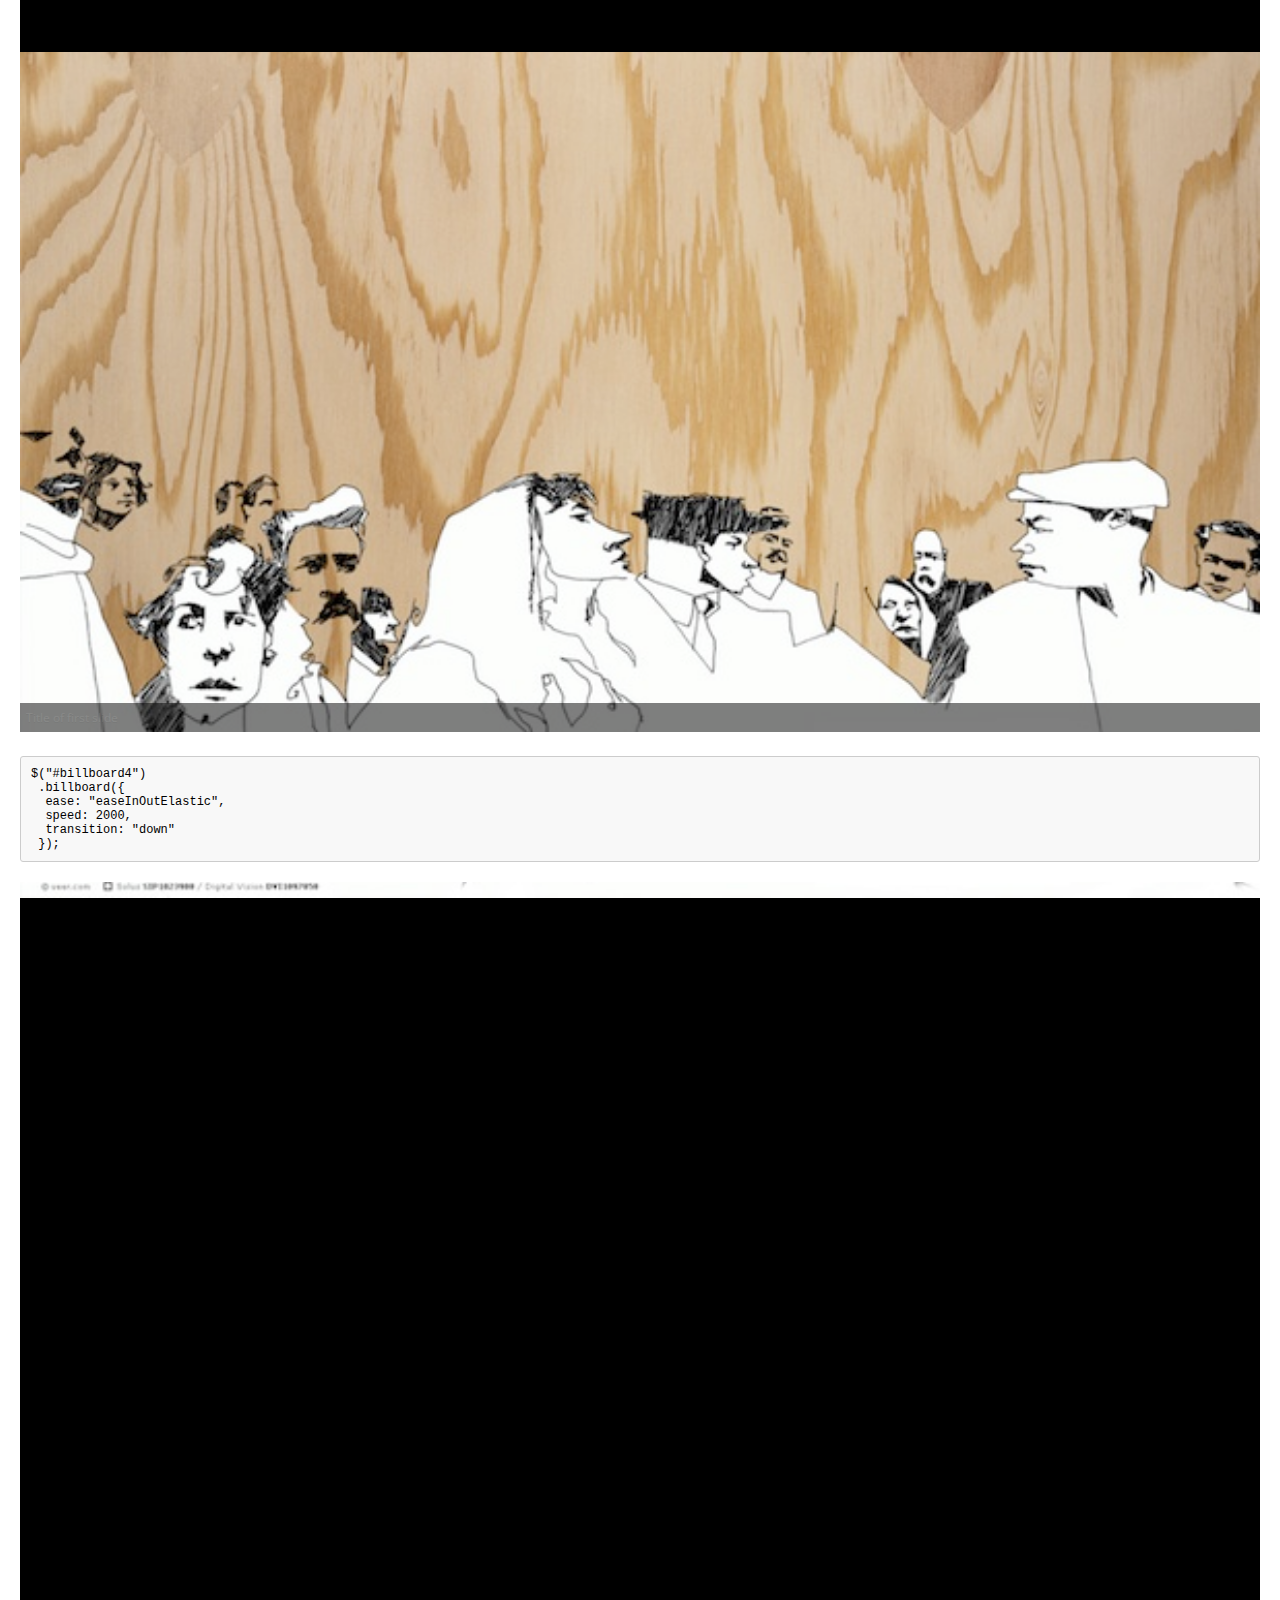
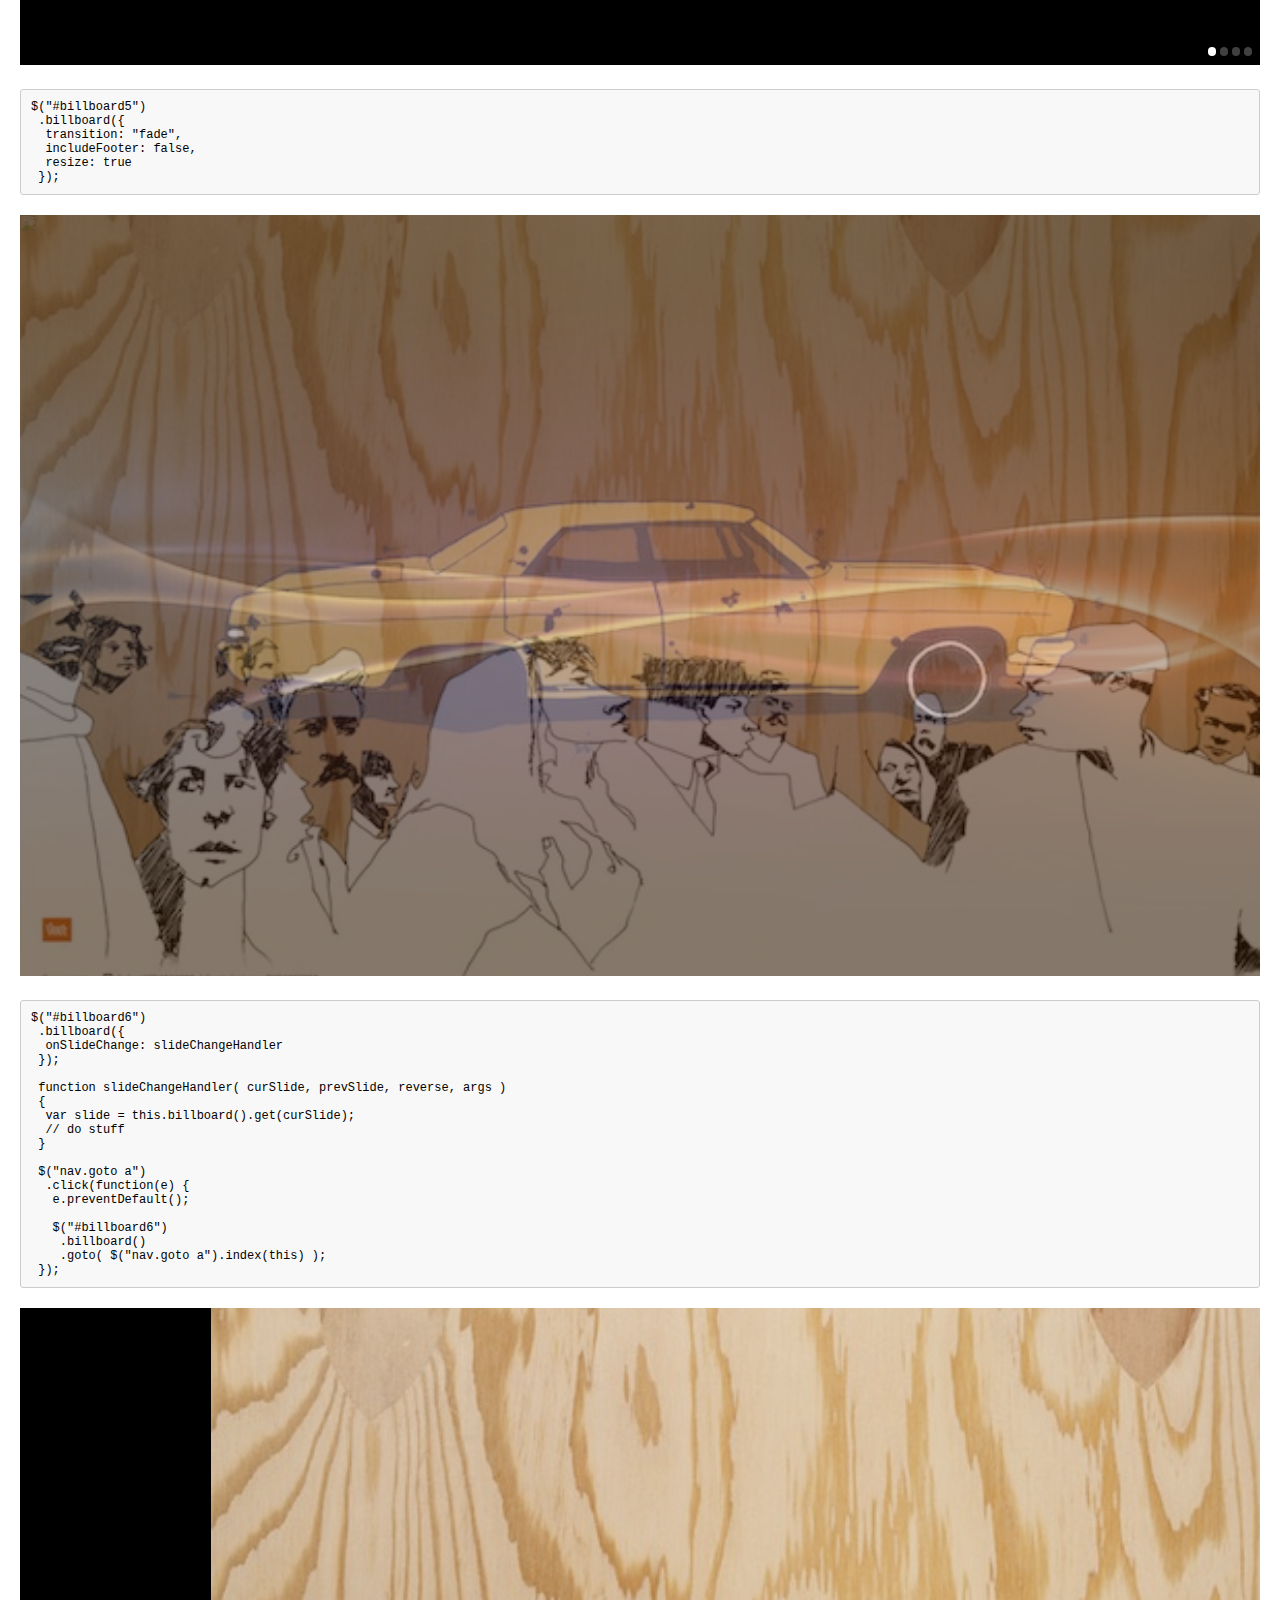
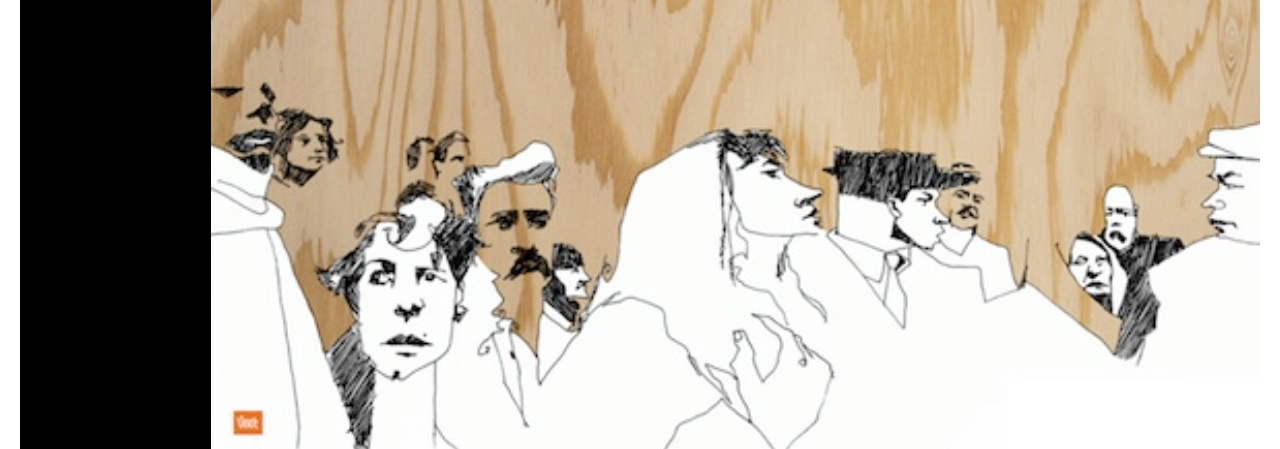
==== commit a55ac8bf: "Revert 4b6ebfe..bd790a7" ====
--- a/demo/index.html
+++ b/demo/index.html
@@ -22,7 +22,7 @@
 <pre class="prettyprint lang-js">
 $("#myBillboard")
  .billboard({ 
-  easing: "easeInOutExpo",	// animation ease of transitions
+  ease: "easeInOutExpo",	// animation ease of transitions
   speed: 1000,			// duration of transitions in milliseconds
   duration: 5000,		// time between slide changes
   autoplay: true,		// whether slideshow should play automatically
@@ -32,8 +32,7 @@
   styleNav: true,		// applies default styles to nav
   includeFooter: true,		// show/hide footer (contains caption and nav)
   autosize: true,		// attempts to detect slideshow size automatically	
-  resize: false,		// attempts to detect each slide's size automatically	
-  stretch: true			// stretch images to fill container
+  resize: false			// attempts to detect each slide's size automatically	
  });</pre>
 
 		<h2>The markup</h2>
@@ -53,14 +52,13 @@
 <pre class="prettyprint lang-js">$("#billboard1")
  .billboard();</pre>
 		
-		<section>
+		<section style="width: 600px; height: 300px;">
 			<div id="billboard1">
 				<ul>
-					<li title="Title of first slide"><a href="#1"><img src="http://lorempixel.com/600/400/sports" /></a></li>
-					<li title="Title of second slide"><a href="#2"><img src="images/photo2.jpg" /></a></li>
-					<li title="Title of third slide"><a href="#3"><img src="http://lorempixel.com/600/150/sports" /></a></li>
-					<li title="Title of fourth slide"><a href="#4"><img src="http://lorempixel.com/150/600/sports" /></a></li>
-					<li title="Title of fifth slide"><a href="#5"><img src="images/photo4.jpg" /></a></li>
+					<li title="Title of first slide"><img src="http://lorempixel.com/600/400/sports" /></li>
+					<li title="Title of second slide"><img src="images/photo2.jpg" /></li>
+					<li title="Title of third slide"><img src="http://lorempixel.com/600/150/sports" /></li>
+					<li title="Title of fourth slide"><img src="images/photo4.jpg" /></li>
 				</ul>
 			</div>
 		</section>
@@ -88,8 +86,7 @@
 <pre class="prettyprint lang-js">$("#billboard3")
  .billboard({ 
   transition: "up", 
-  navType: "none",
-  stretch: false
+  navType: "none" 
  });</pre>
 
 		<div id="billboard3">
@@ -103,7 +100,7 @@
 
 <pre class="prettyprint lang-js">$("#billboard4")
  .billboard({ 
-  easing: "easeInOutElastic", 
+  ease: "easeInOutElastic", 
   speed: 2000, 
   transition: "down"
  });</pre>
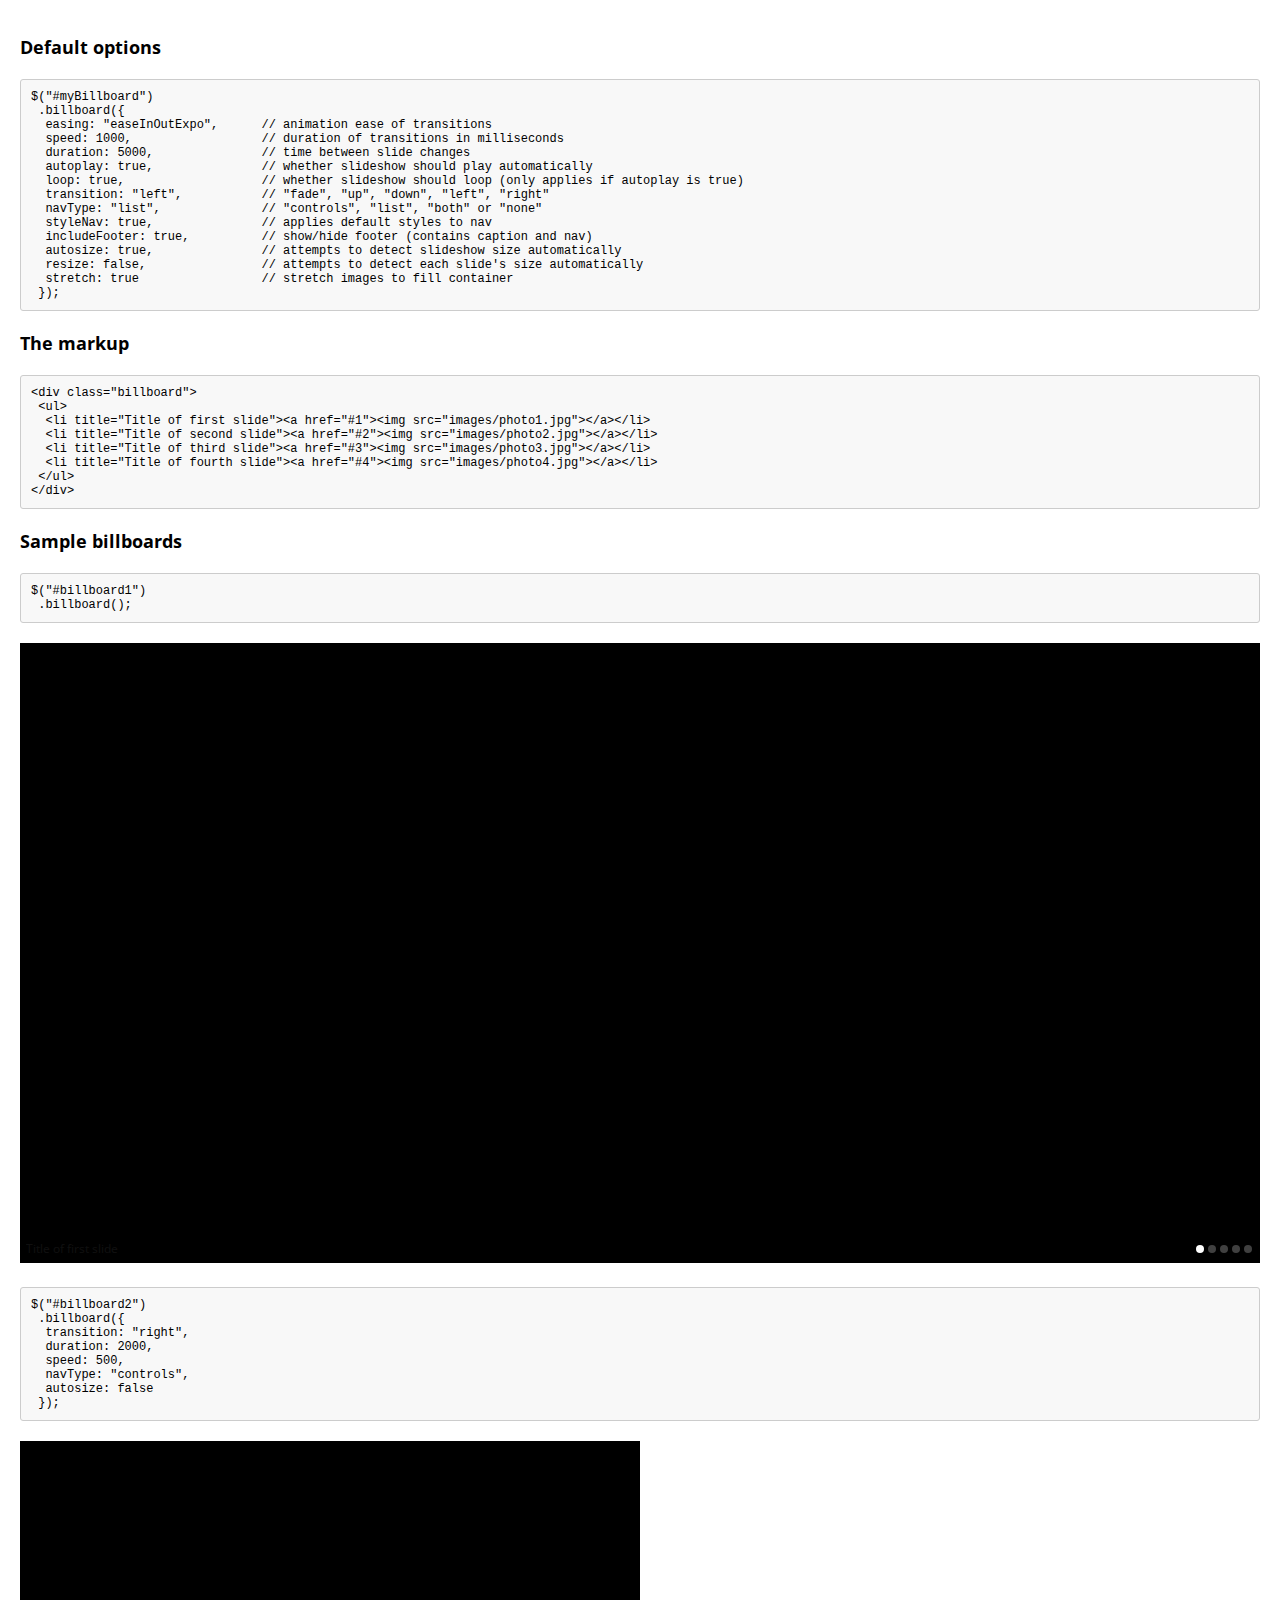
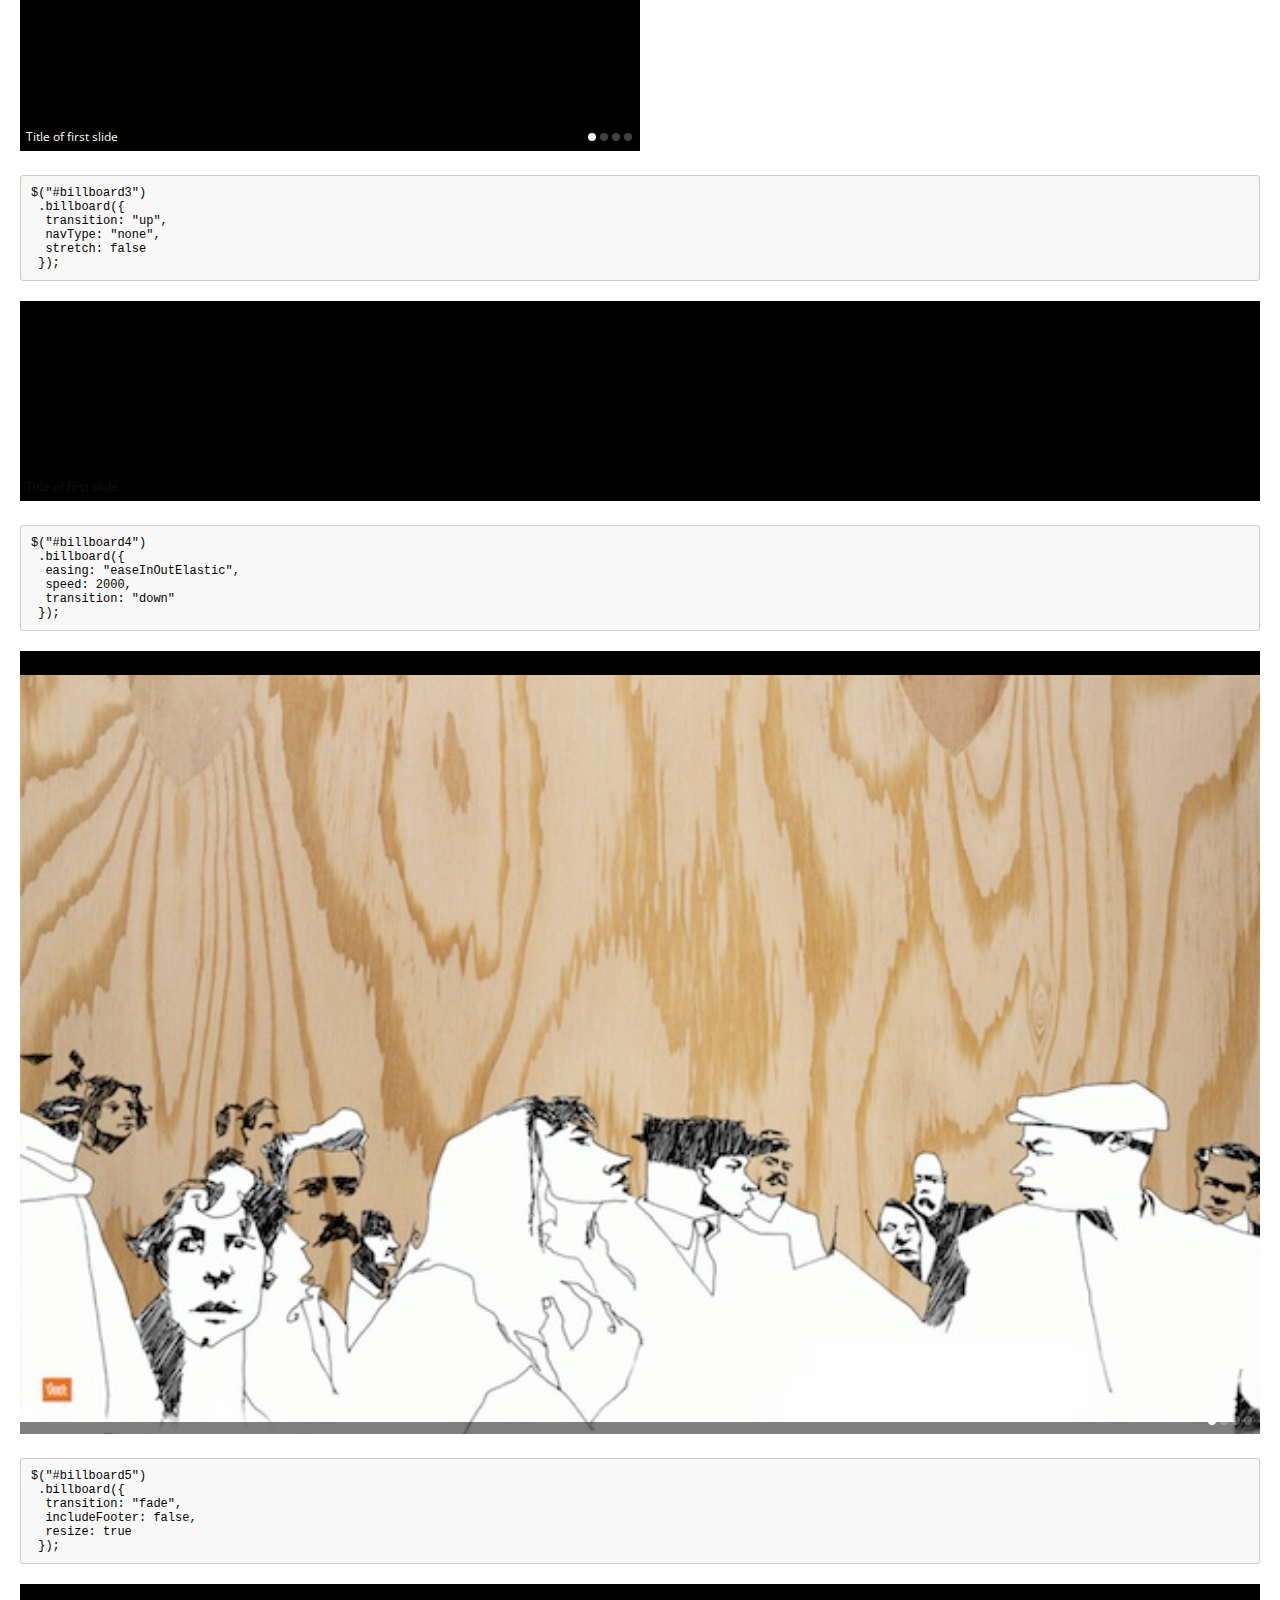
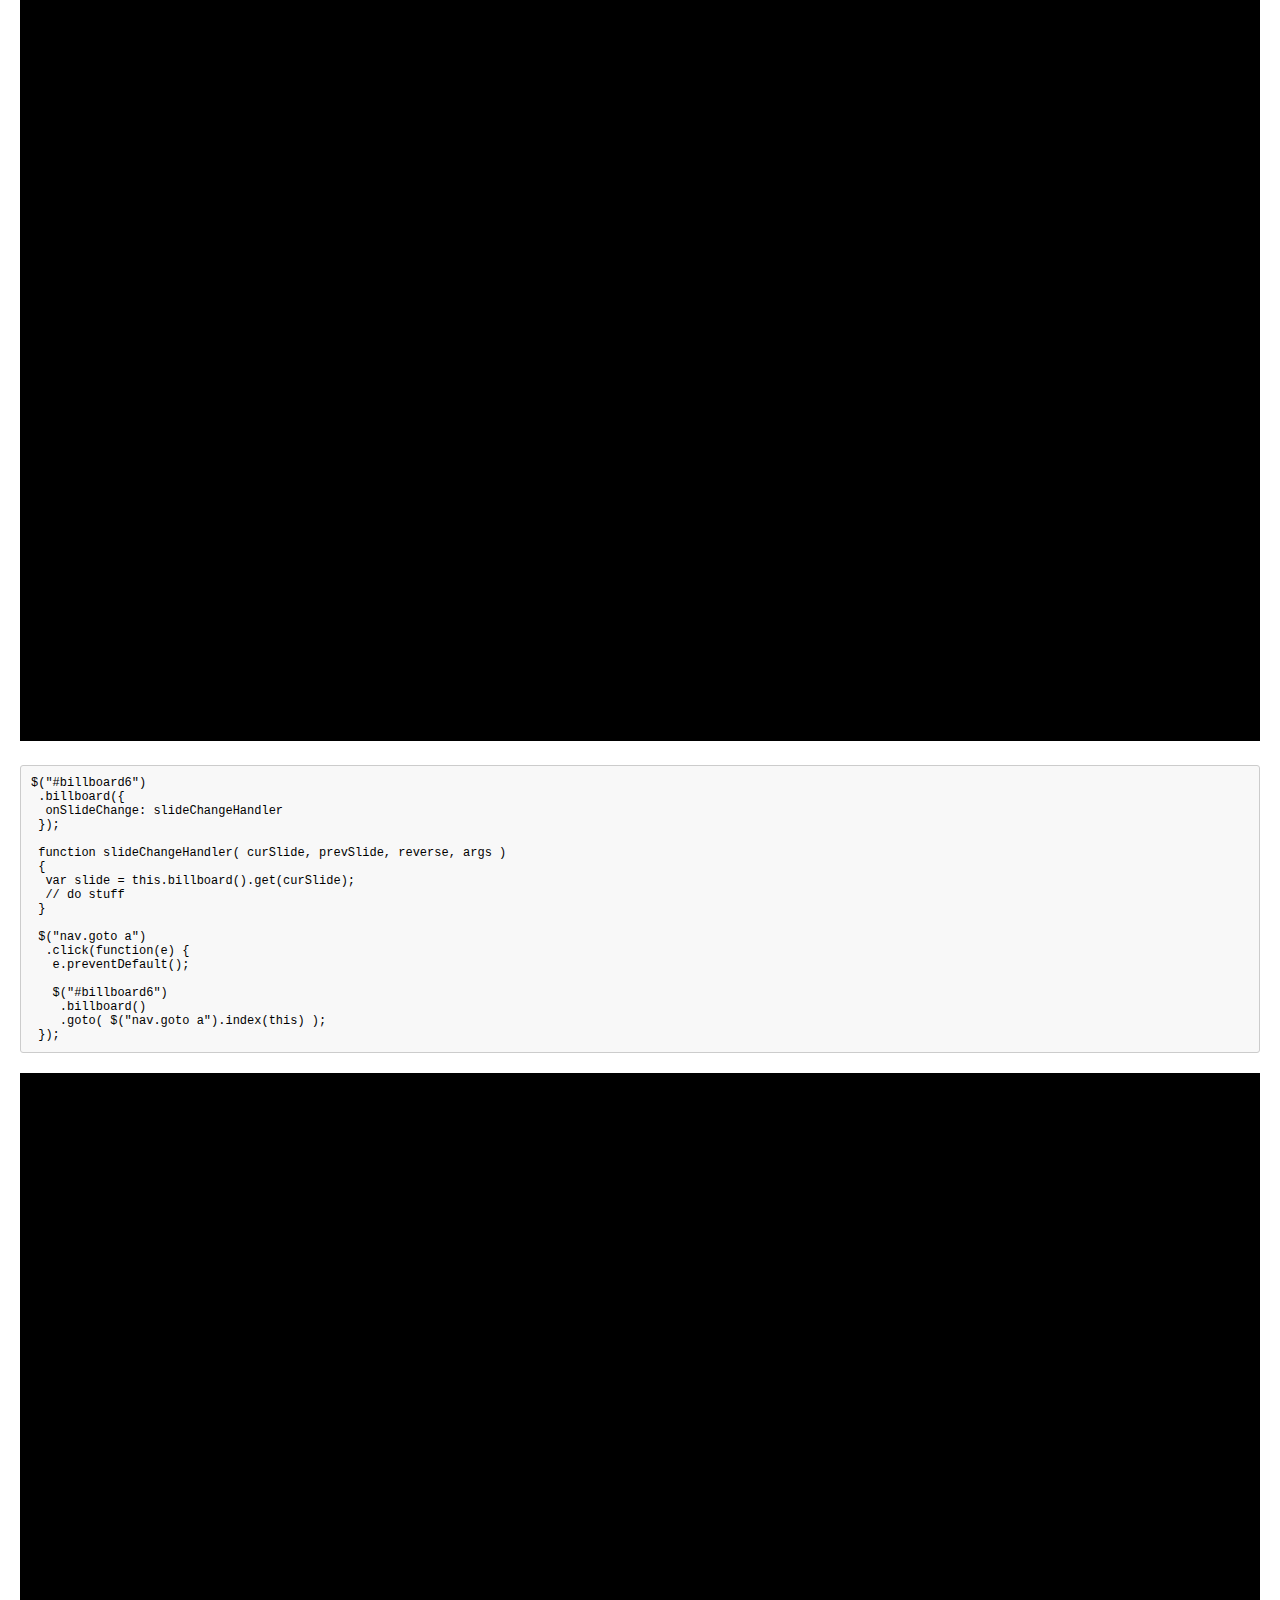
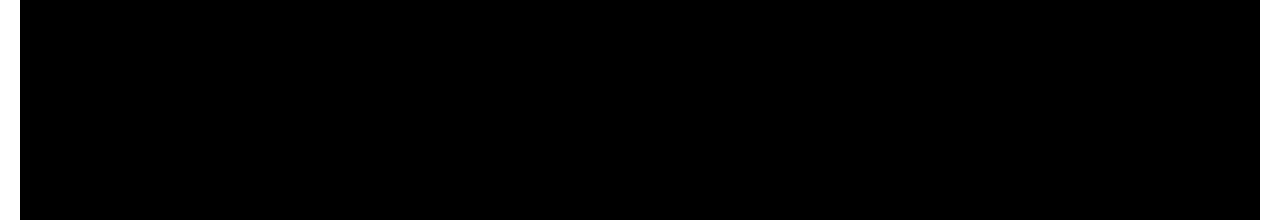
==== commit 41cb98d5: "Revert bd790a7..a55ac8b" ====
--- a/demo/index.html
+++ b/demo/index.html
@@ -22,7 +22,7 @@
 <pre class="prettyprint lang-js">
 $("#myBillboard")
  .billboard({ 
-  ease: "easeInOutExpo",	// animation ease of transitions
+  easing: "easeInOutExpo",	// animation ease of transitions
   speed: 1000,			// duration of transitions in milliseconds
   duration: 5000,		// time between slide changes
   autoplay: true,		// whether slideshow should play automatically
@@ -32,7 +32,8 @@
   styleNav: true,		// applies default styles to nav
   includeFooter: true,		// show/hide footer (contains caption and nav)
   autosize: true,		// attempts to detect slideshow size automatically	
-  resize: false			// attempts to detect each slide's size automatically	
+  resize: false,		// attempts to detect each slide's size automatically	
+  stretch: true			// stretch images to fill container
  });</pre>
 
 		<h2>The markup</h2>
@@ -52,13 +53,14 @@
 <pre class="prettyprint lang-js">$("#billboard1")
  .billboard();</pre>
 		
-		<section style="width: 600px; height: 300px;">
+		<section>
 			<div id="billboard1">
 				<ul>
-					<li title="Title of first slide"><img src="http://lorempixel.com/600/400/sports" /></li>
-					<li title="Title of second slide"><img src="images/photo2.jpg" /></li>
-					<li title="Title of third slide"><img src="http://lorempixel.com/600/150/sports" /></li>
-					<li title="Title of fourth slide"><img src="images/photo4.jpg" /></li>
+					<li title="Title of first slide"><a href="#1"><img src="http://lorempixel.com/600/400/sports" /></a></li>
+					<li title="Title of second slide"><a href="#2"><img src="images/photo2.jpg" /></a></li>
+					<li title="Title of third slide"><a href="#3"><img src="http://lorempixel.com/600/150/sports" /></a></li>
+					<li title="Title of fourth slide"><a href="#4"><img src="http://lorempixel.com/150/600/sports" /></a></li>
+					<li title="Title of fifth slide"><a href="#5"><img src="images/photo4.jpg" /></a></li>
 				</ul>
 			</div>
 		</section>
@@ -86,7 +88,8 @@
 <pre class="prettyprint lang-js">$("#billboard3")
  .billboard({ 
   transition: "up", 
-  navType: "none" 
+  navType: "none",
+  stretch: false
  });</pre>
 
 		<div id="billboard3">
@@ -100,7 +103,7 @@
 
 <pre class="prettyprint lang-js">$("#billboard4")
  .billboard({ 
-  ease: "easeInOutElastic", 
+  easing: "easeInOutElastic", 
   speed: 2000, 
   transition: "down"
  });</pre>
--- a/demo/css/main.css
+++ b/demo/css/main.css
@@ -20,5 +20,6 @@
 	clear: left;
 }	
 
-nav {
+#billboard3 {
+	max-height: 200px;
 }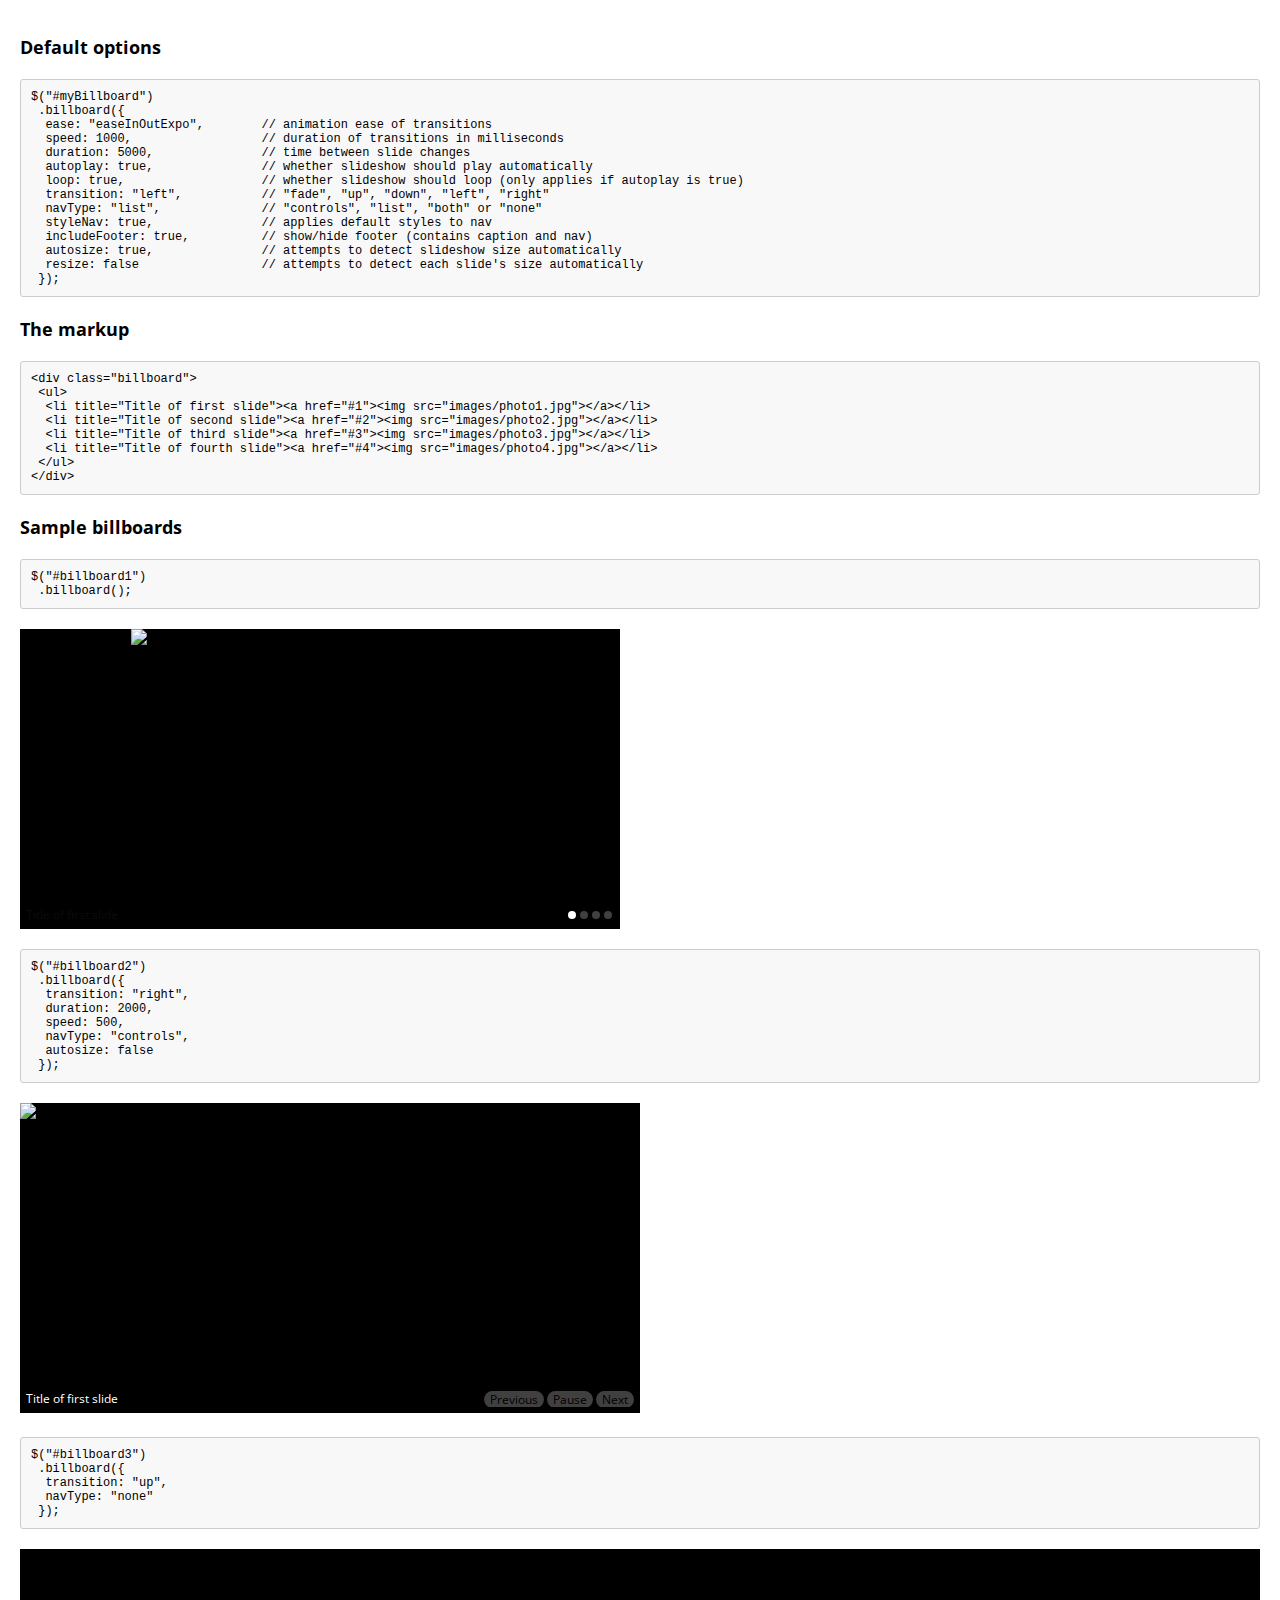
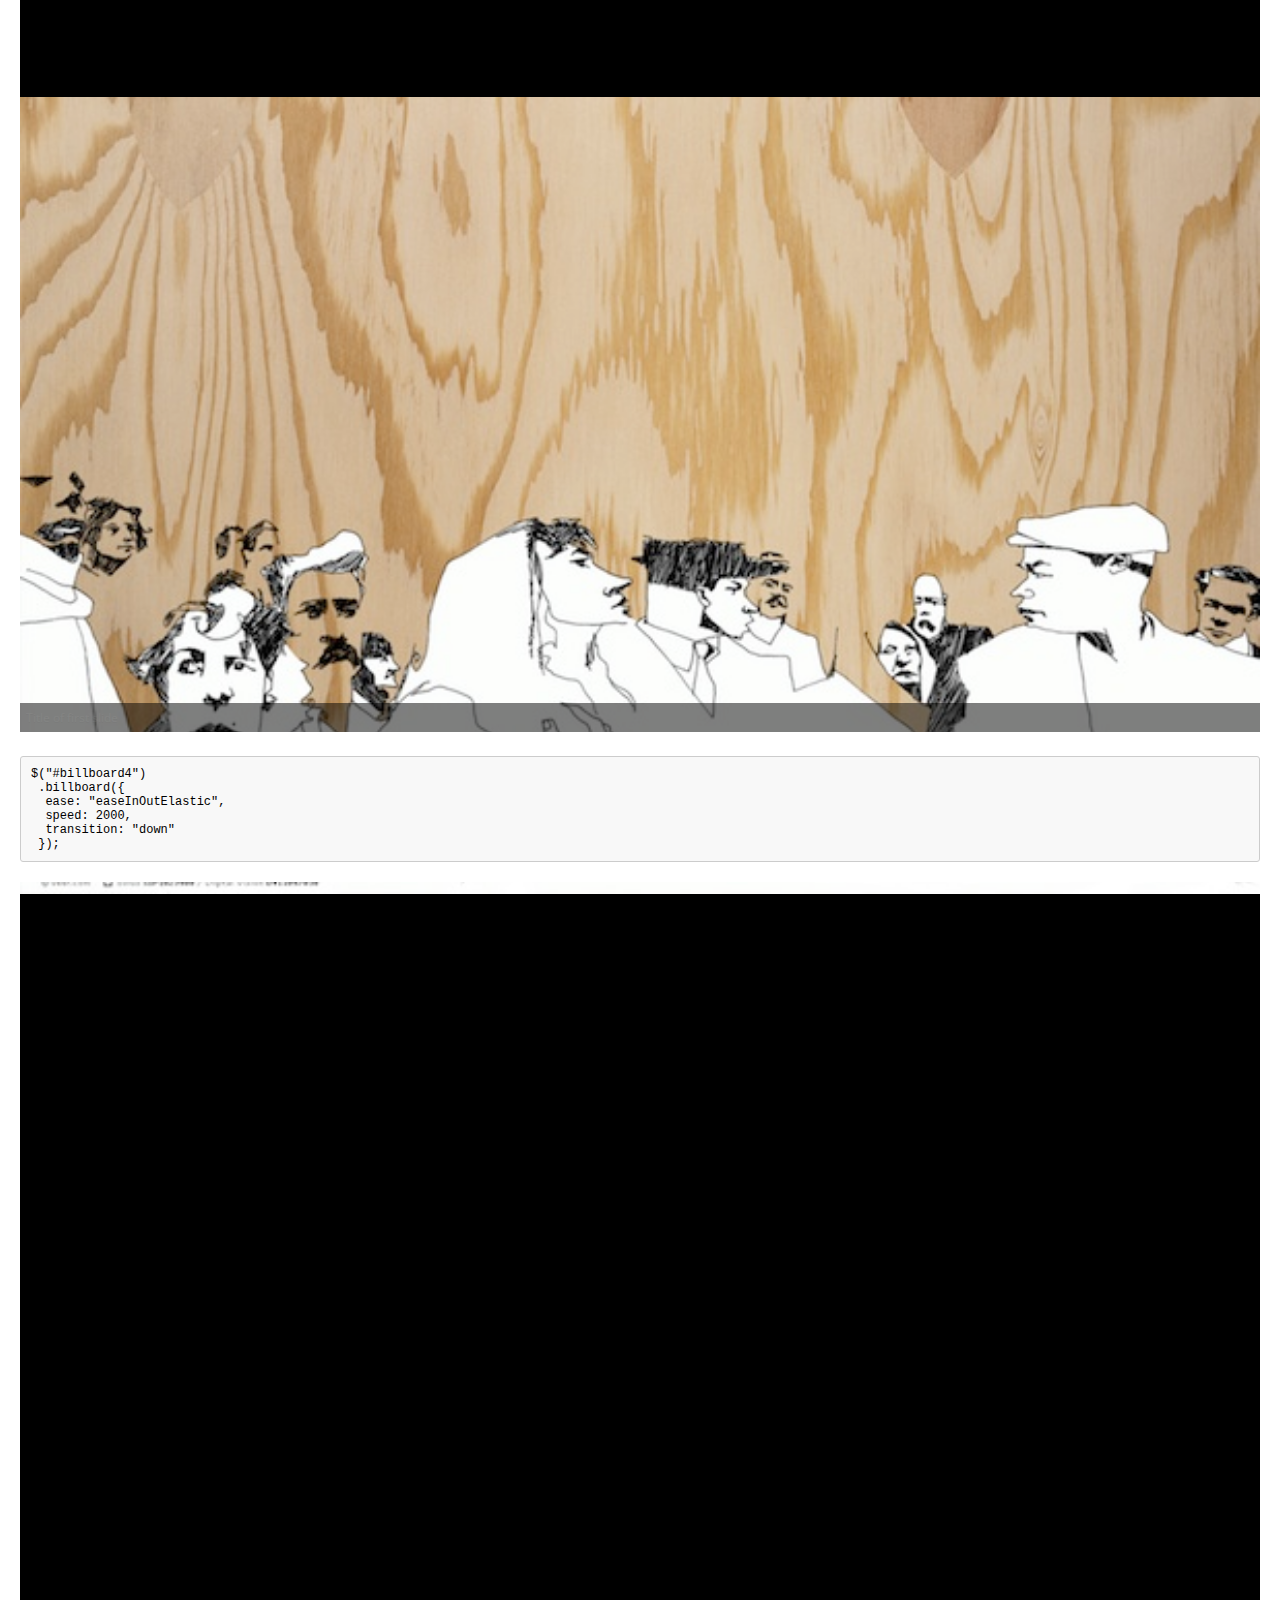
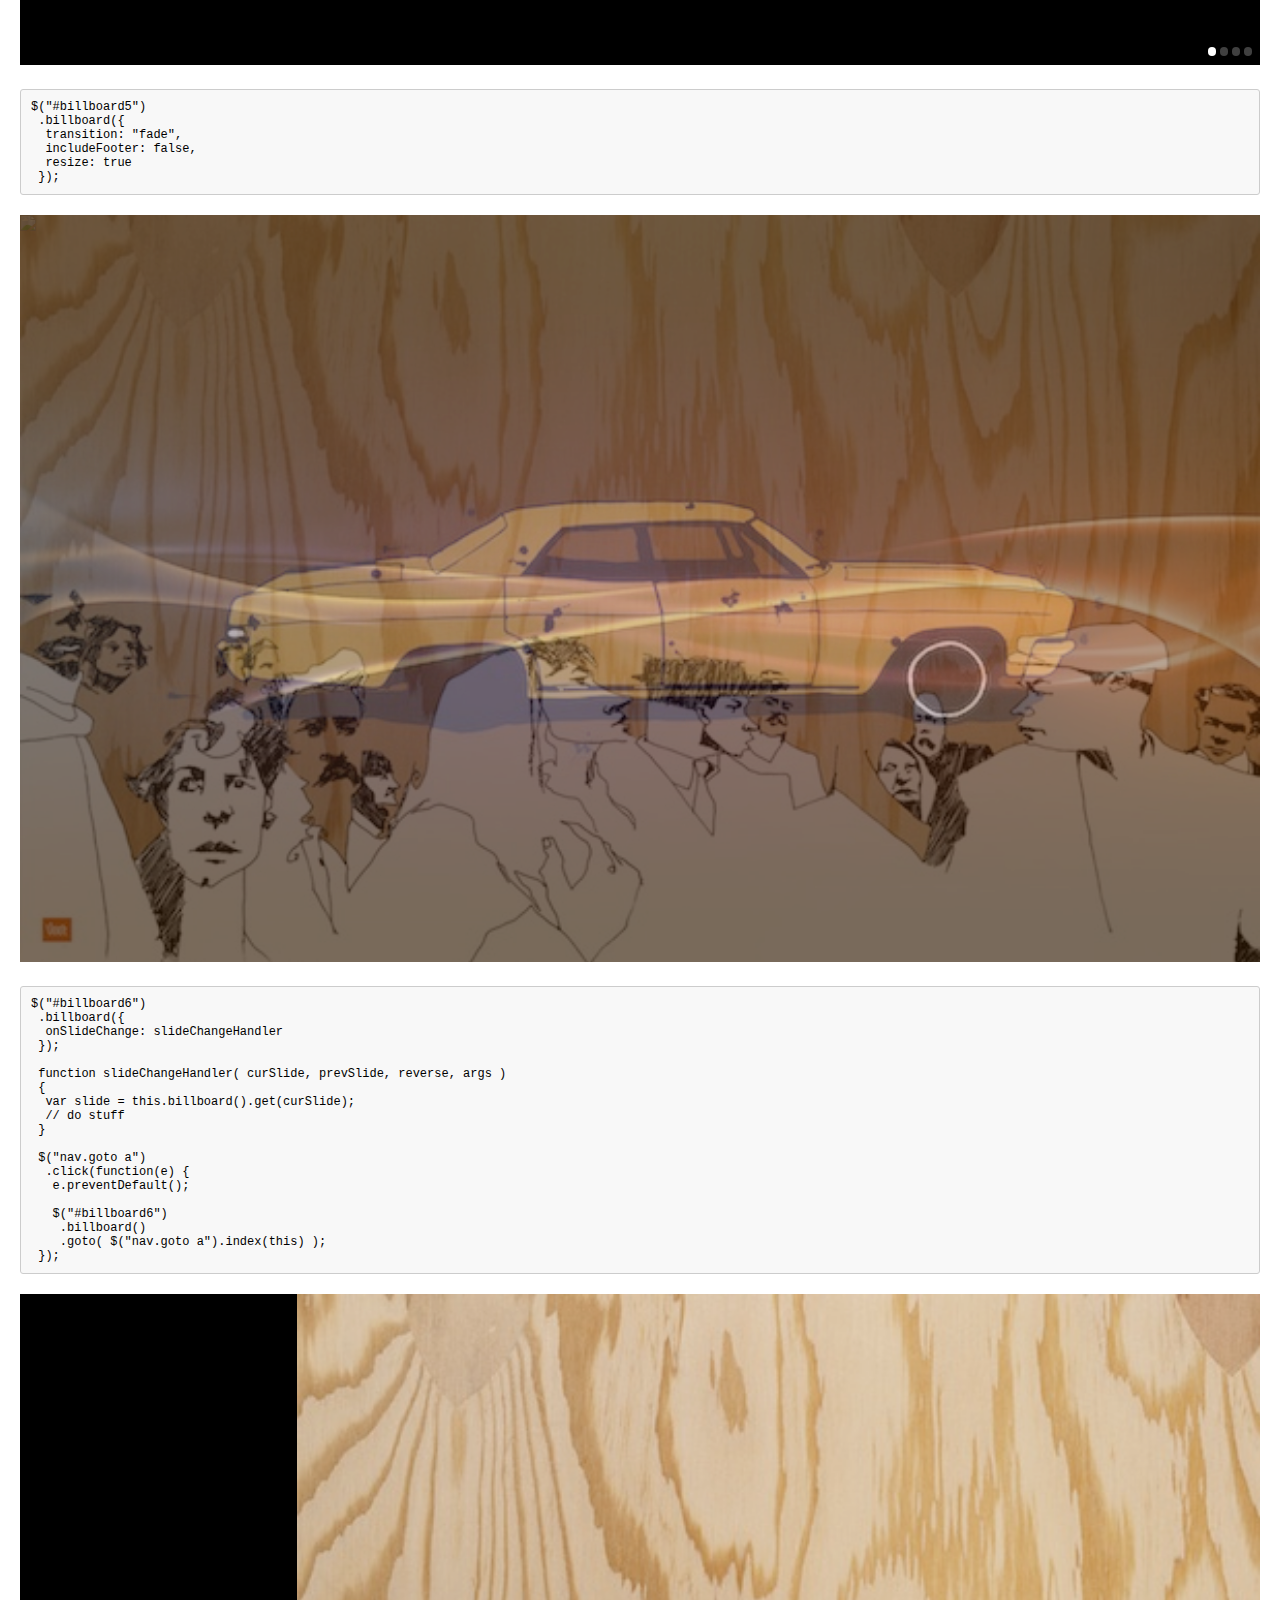
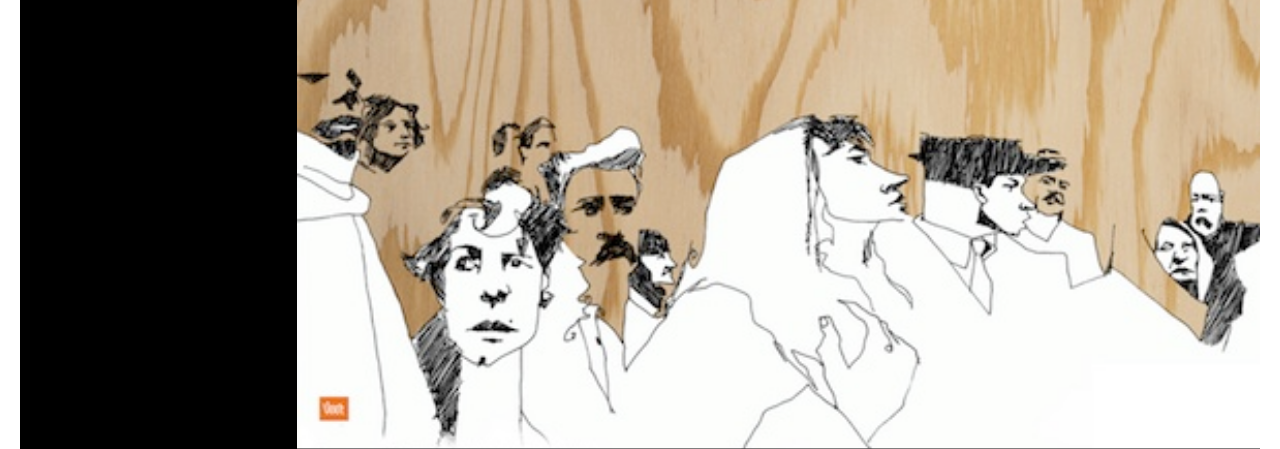
==== commit 35445ca5: "Revert c4c5da8..41cb98d" ====
--- a/demo/index.html
+++ b/demo/index.html
@@ -22,7 +22,7 @@
 <pre class="prettyprint lang-js">
 $("#myBillboard")
  .billboard({ 
-  easing: "easeInOutExpo",	// animation ease of transitions
+  ease: "easeInOutExpo",	// animation ease of transitions
   speed: 1000,			// duration of transitions in milliseconds
   duration: 5000,		// time between slide changes
   autoplay: true,		// whether slideshow should play automatically
@@ -32,8 +32,7 @@
   styleNav: true,		// applies default styles to nav
   includeFooter: true,		// show/hide footer (contains caption and nav)
   autosize: true,		// attempts to detect slideshow size automatically	
-  resize: false,		// attempts to detect each slide's size automatically	
-  stretch: true			// stretch images to fill container
+  resize: false			// attempts to detect each slide's size automatically	
  });</pre>
 
 		<h2>The markup</h2>
@@ -53,14 +52,13 @@
 <pre class="prettyprint lang-js">$("#billboard1")
  .billboard();</pre>
 		
-		<section>
+		<section style="width: 600px; height: 300px;">
 			<div id="billboard1">
 				<ul>
-					<li title="Title of first slide"><a href="#1"><img src="http://lorempixel.com/600/400/sports" /></a></li>
-					<li title="Title of second slide"><a href="#2"><img src="images/photo2.jpg" /></a></li>
-					<li title="Title of third slide"><a href="#3"><img src="http://lorempixel.com/600/150/sports" /></a></li>
-					<li title="Title of fourth slide"><a href="#4"><img src="http://lorempixel.com/150/600/sports" /></a></li>
-					<li title="Title of fifth slide"><a href="#5"><img src="images/photo4.jpg" /></a></li>
+					<li title="Title of first slide"><img src="http://lorempixel.com/600/400/sports" /></li>
+					<li title="Title of second slide"><img src="images/photo2.jpg" /></li>
+					<li title="Title of third slide"><img src="http://lorempixel.com/600/150/sports" /></li>
+					<li title="Title of fourth slide"><img src="images/photo4.jpg" /></li>
 				</ul>
 			</div>
 		</section>
@@ -88,8 +86,7 @@
 <pre class="prettyprint lang-js">$("#billboard3")
  .billboard({ 
   transition: "up", 
-  navType: "none",
-  stretch: false
+  navType: "none" 
  });</pre>
 
 		<div id="billboard3">
@@ -103,7 +100,7 @@
 
 <pre class="prettyprint lang-js">$("#billboard4")
  .billboard({ 
-  easing: "easeInOutElastic", 
+  ease: "easeInOutElastic", 
   speed: 2000, 
   transition: "down"
  });</pre>
--- a/demo/css/main.css
+++ b/demo/css/main.css
@@ -20,6 +20,5 @@
 	clear: left;
 }	
 
-#billboard3 {
-	max-height: 200px;
+nav {
 }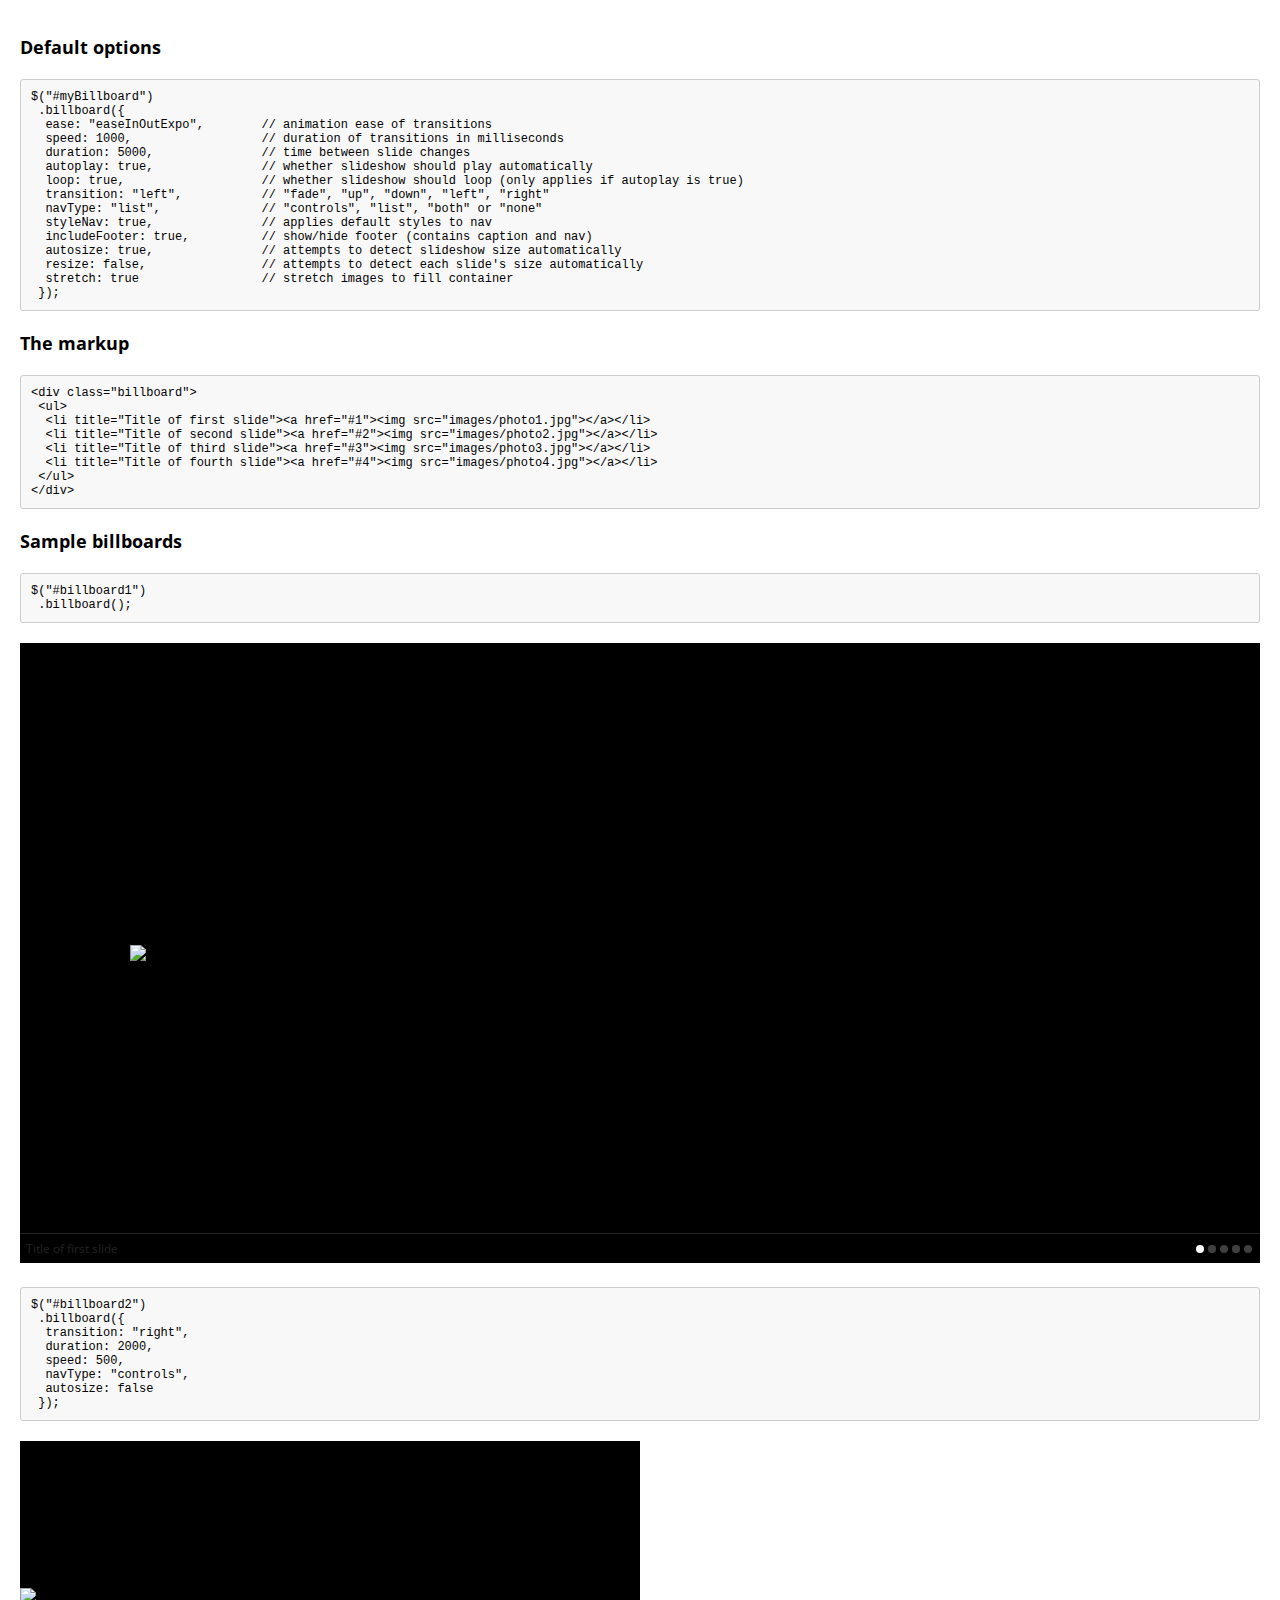
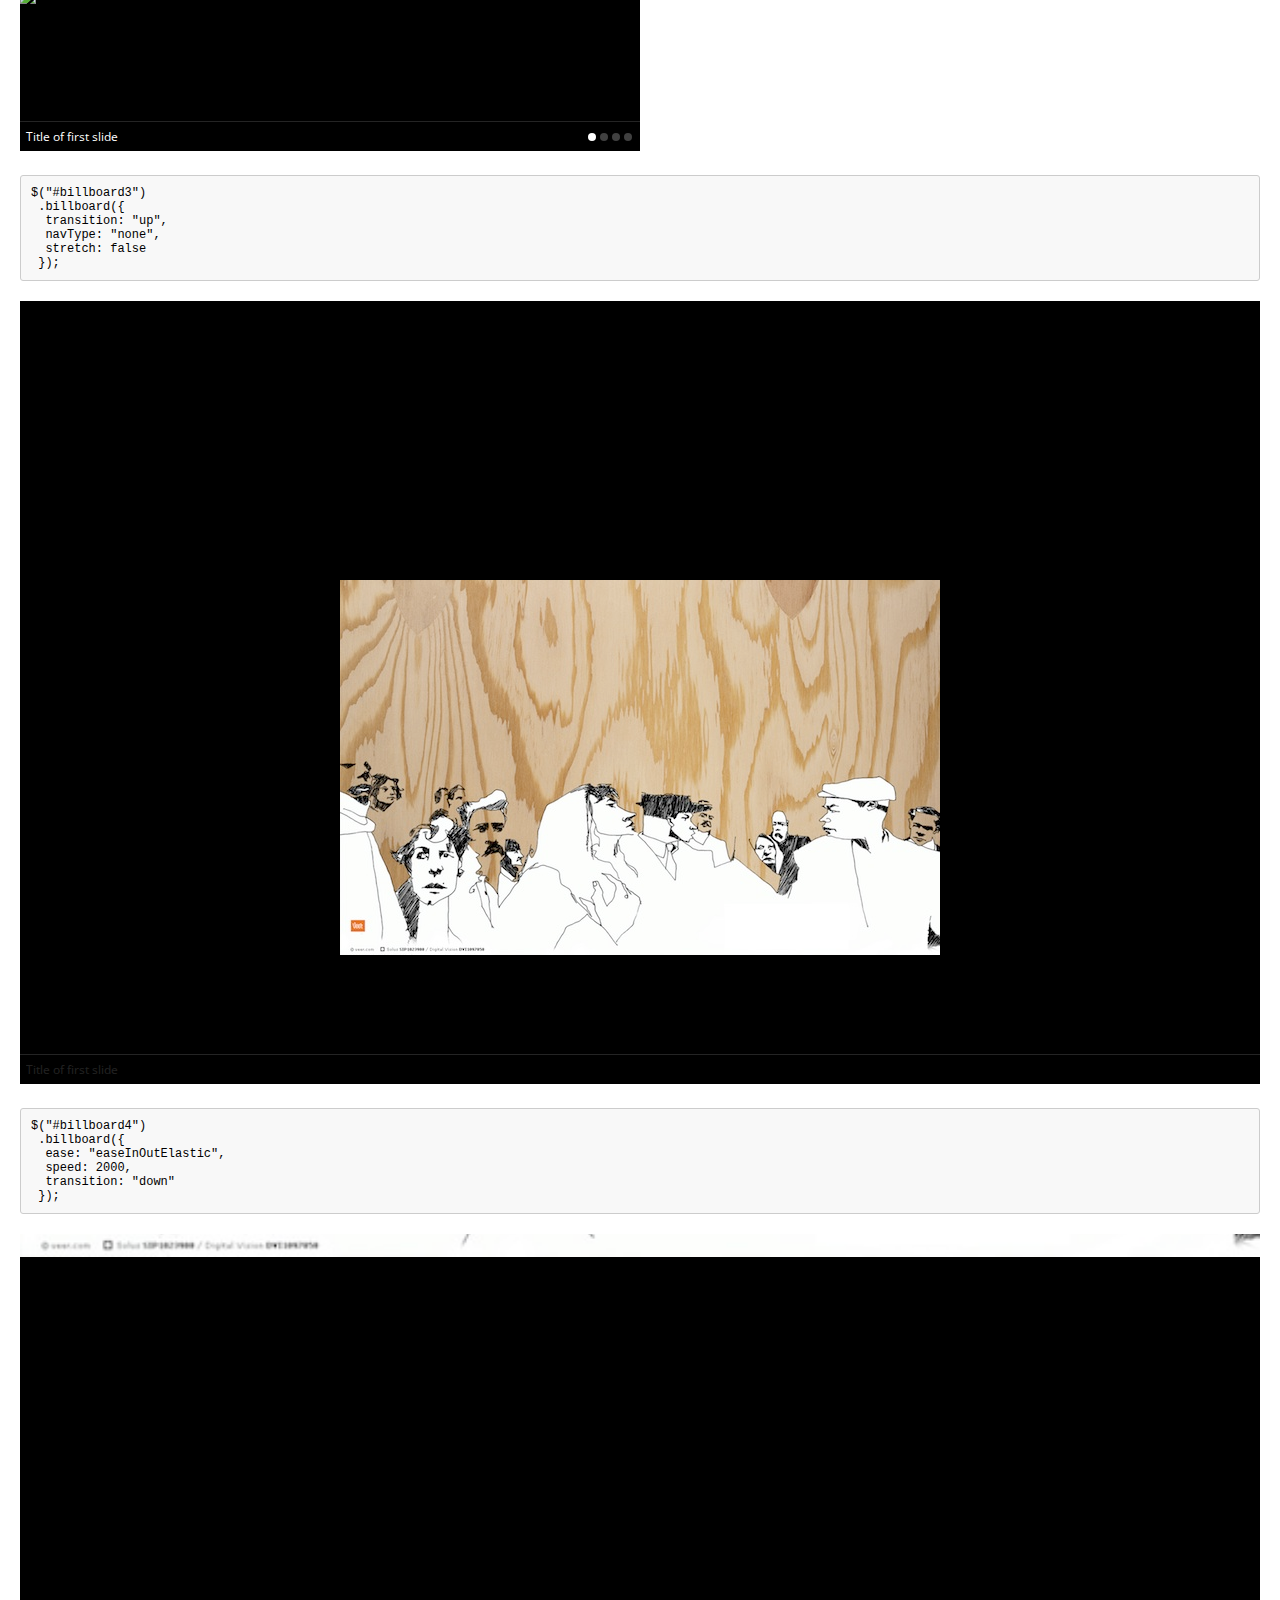
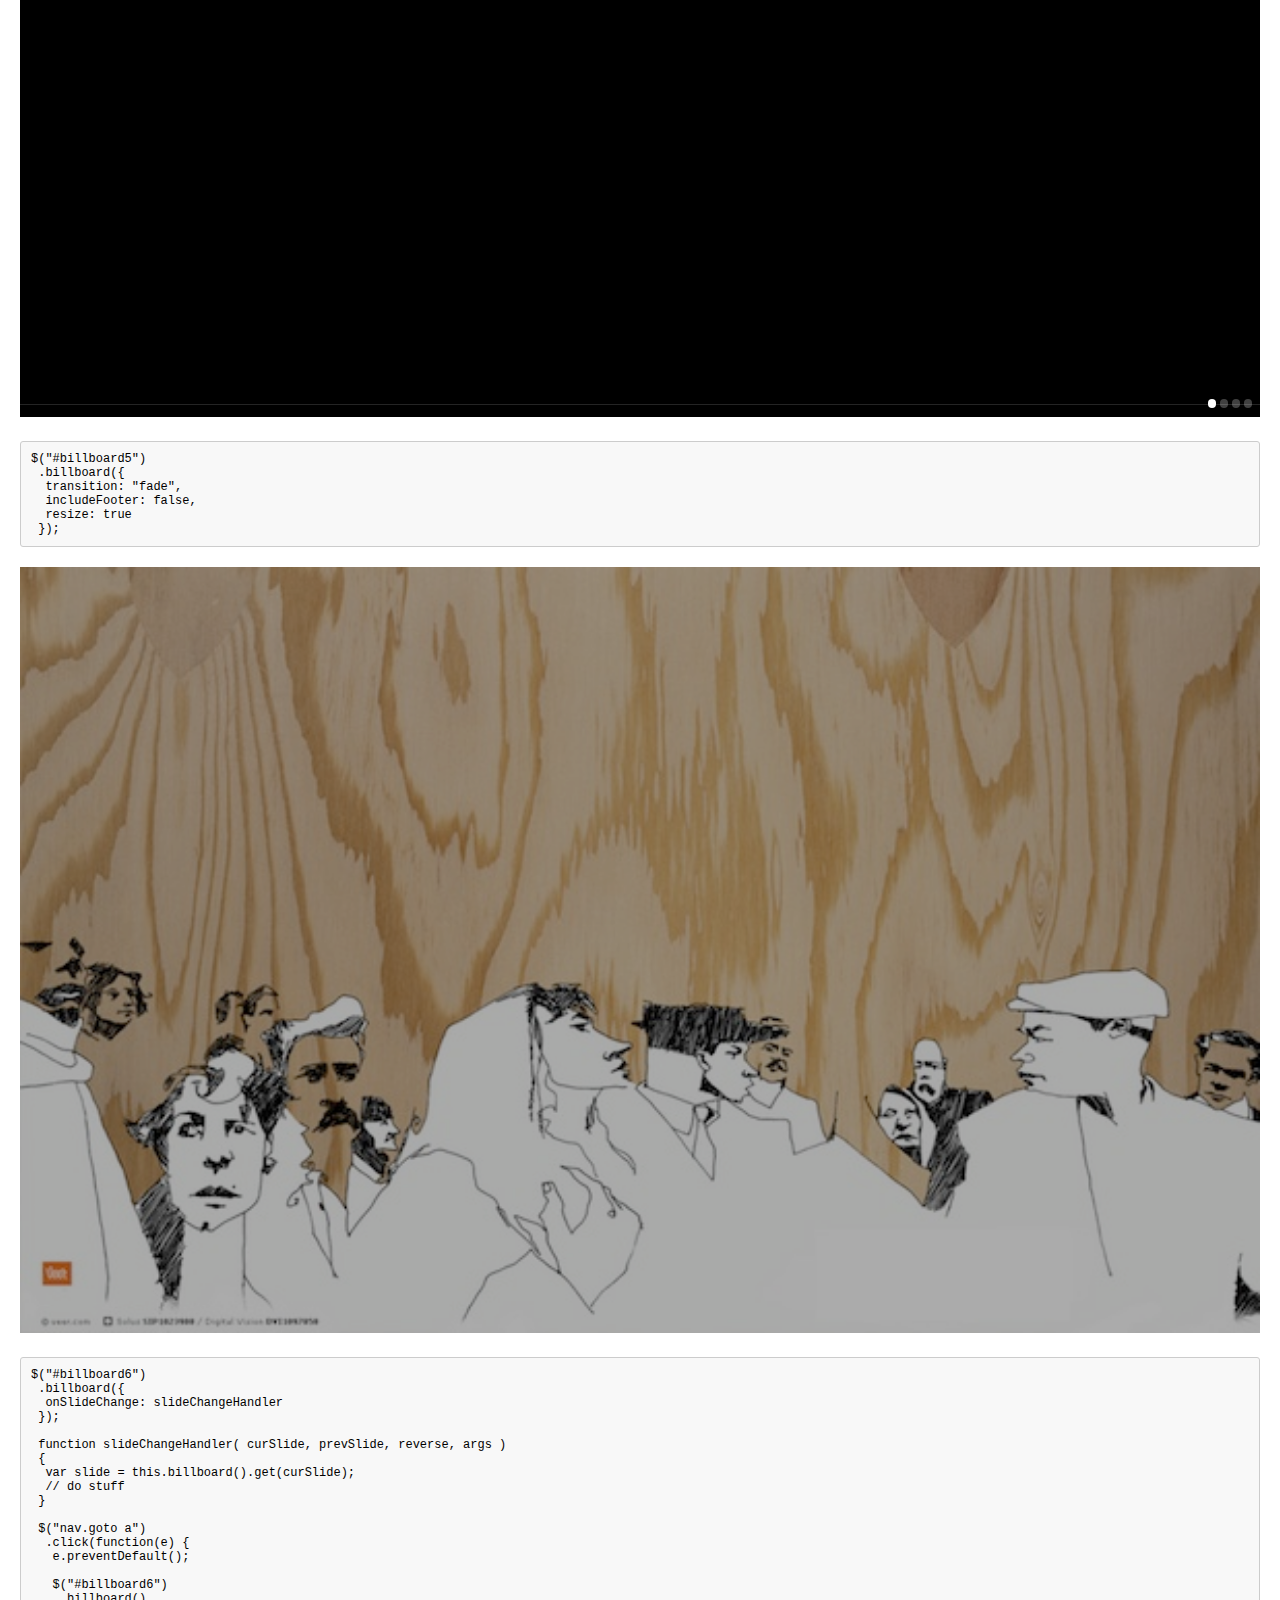
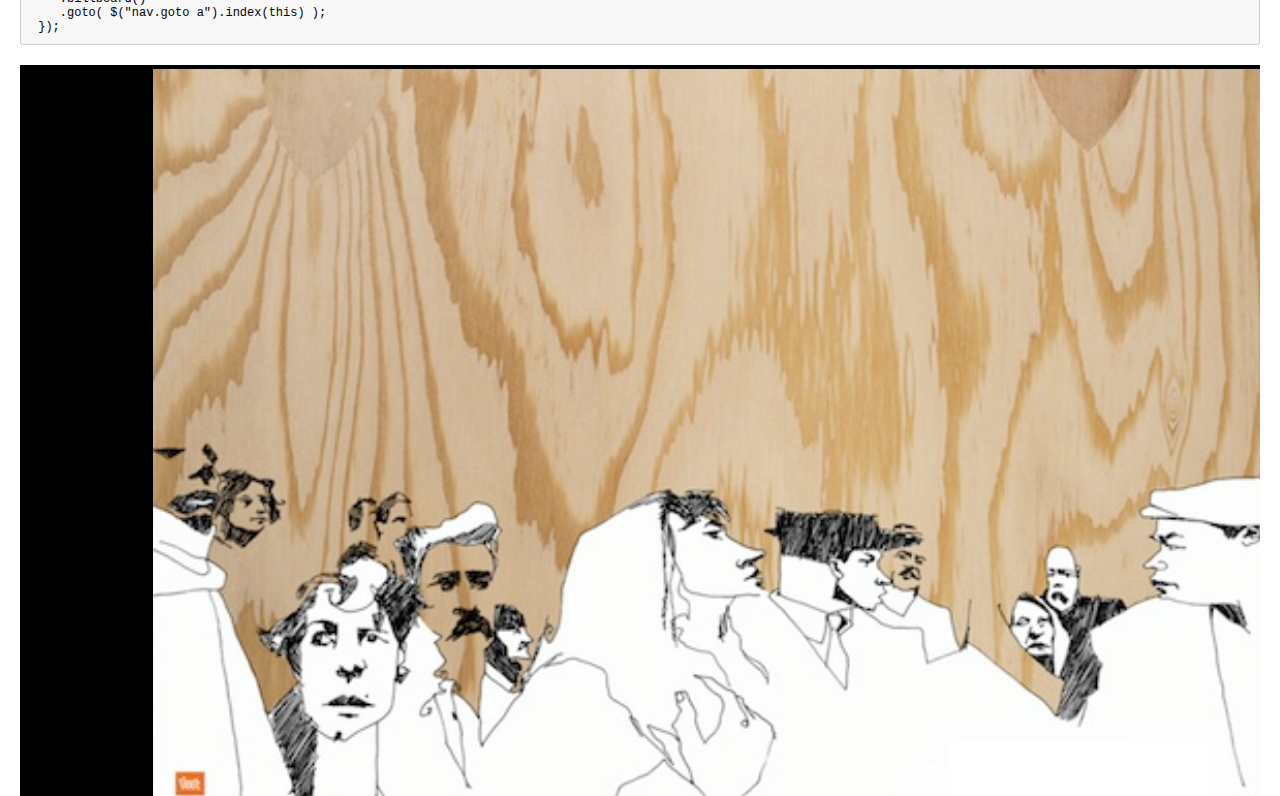
==== commit 343c9603: "Reverting other files to last night's commit" ====
--- a/demo/index.html
+++ b/demo/index.html
@@ -32,7 +32,8 @@
   styleNav: true,		// applies default styles to nav
   includeFooter: true,		// show/hide footer (contains caption and nav)
   autosize: true,		// attempts to detect slideshow size automatically	
-  resize: false			// attempts to detect each slide's size automatically	
+  resize: false,		// attempts to detect each slide's size automatically	
+  stretch: true			// stretch images to fill container
  });</pre>
 
 		<h2>The markup</h2>
@@ -52,13 +53,14 @@
 <pre class="prettyprint lang-js">$("#billboard1")
  .billboard();</pre>
 		
-		<section style="width: 600px; height: 300px;">
+		<section>
 			<div id="billboard1">
 				<ul>
-					<li title="Title of first slide"><img src="http://lorempixel.com/600/400/sports" /></li>
-					<li title="Title of second slide"><img src="images/photo2.jpg" /></li>
-					<li title="Title of third slide"><img src="http://lorempixel.com/600/150/sports" /></li>
-					<li title="Title of fourth slide"><img src="images/photo4.jpg" /></li>
+					<li title="Title of first slide"><a href="#1"><img src="http://lorempixel.com/600/400/sports" /></a></li>
+					<li title="Title of second slide"><a href="#2"><img src="images/photo2.jpg" /></a></li>
+					<li title="Title of third slide"><a href="#3"><img src="http://lorempixel.com/600/150/sports" /></a></li>
+					<li title="Title of fourth slide"><a href="#4"><img src="http://lorempixel.com/150/600/sports" /></a></li>
+					<li title="Title of fifth slide"><a href="#5"><img src="images/photo4.jpg" /></a></li>
 				</ul>
 			</div>
 		</section>
@@ -86,7 +88,8 @@
 <pre class="prettyprint lang-js">$("#billboard3")
  .billboard({ 
   transition: "up", 
-  navType: "none" 
+  navType: "none",
+  stretch: false
  });</pre>
 
 		<div id="billboard3">
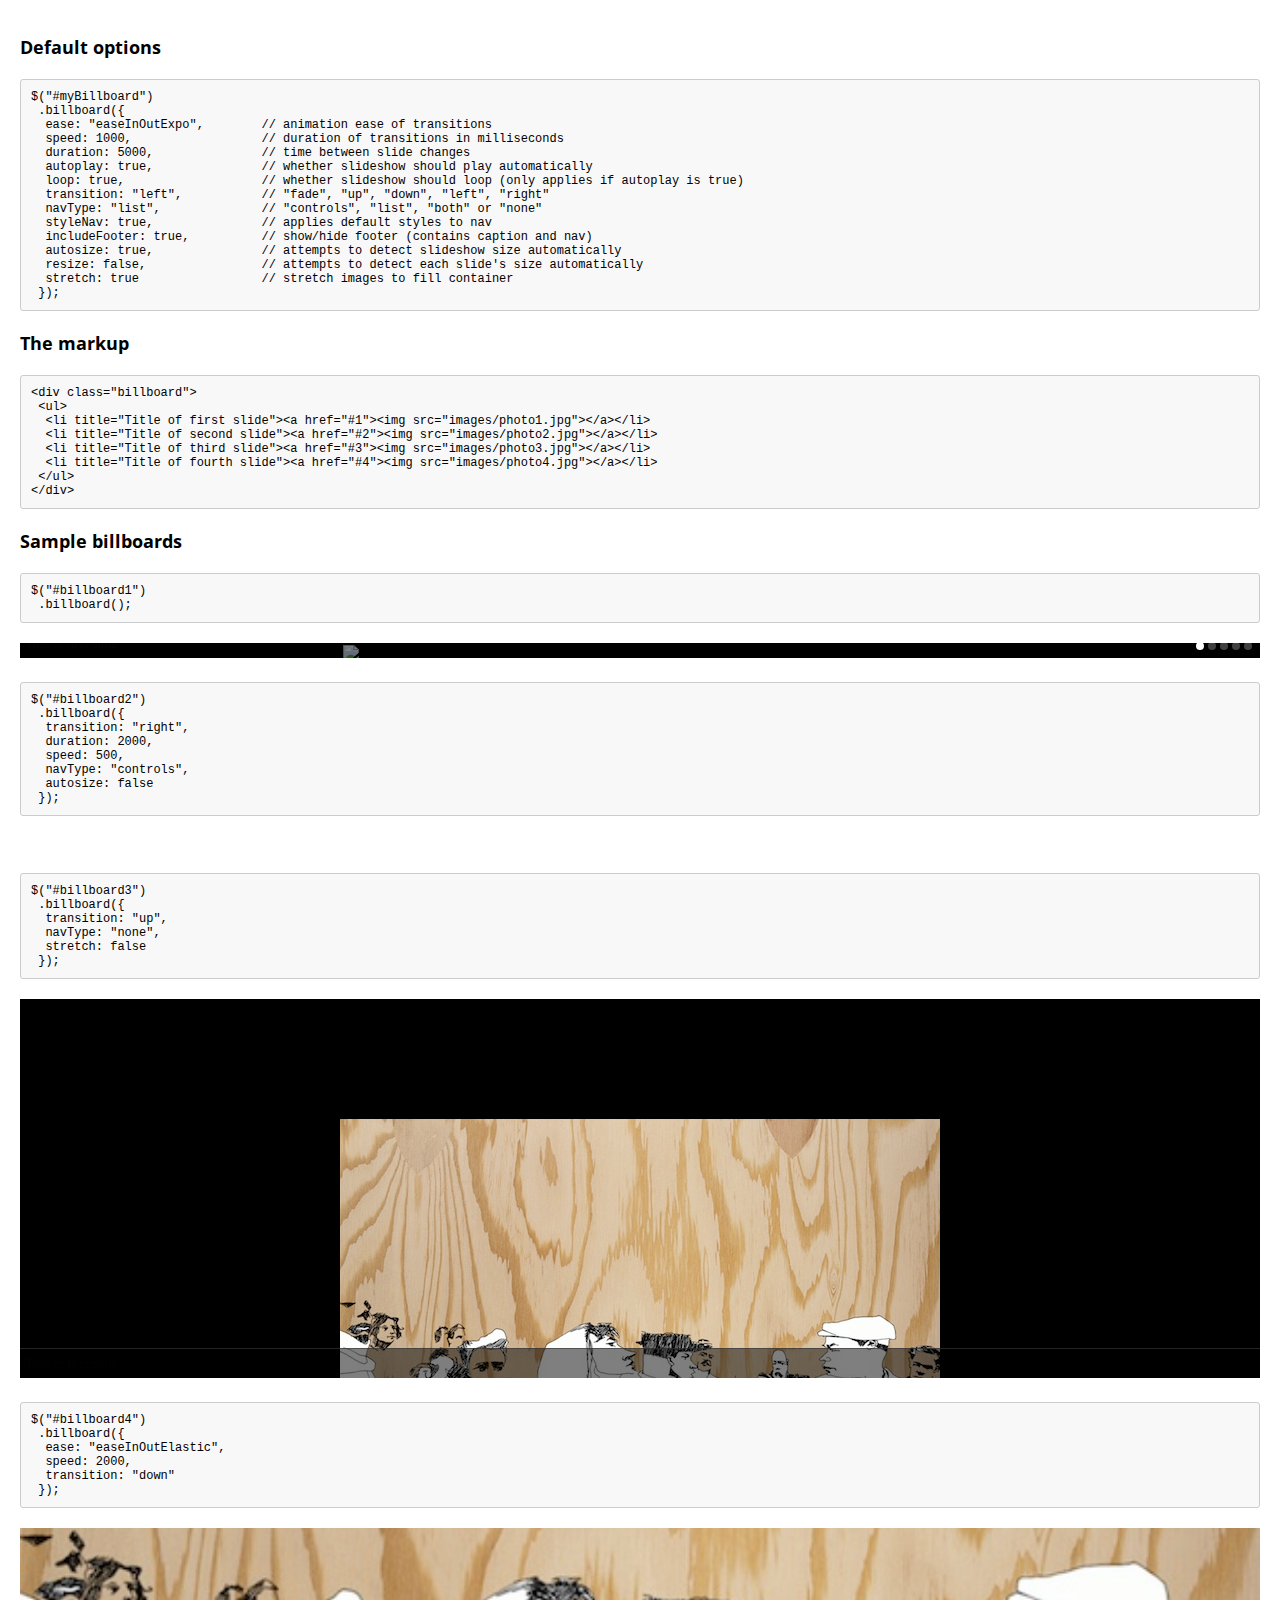
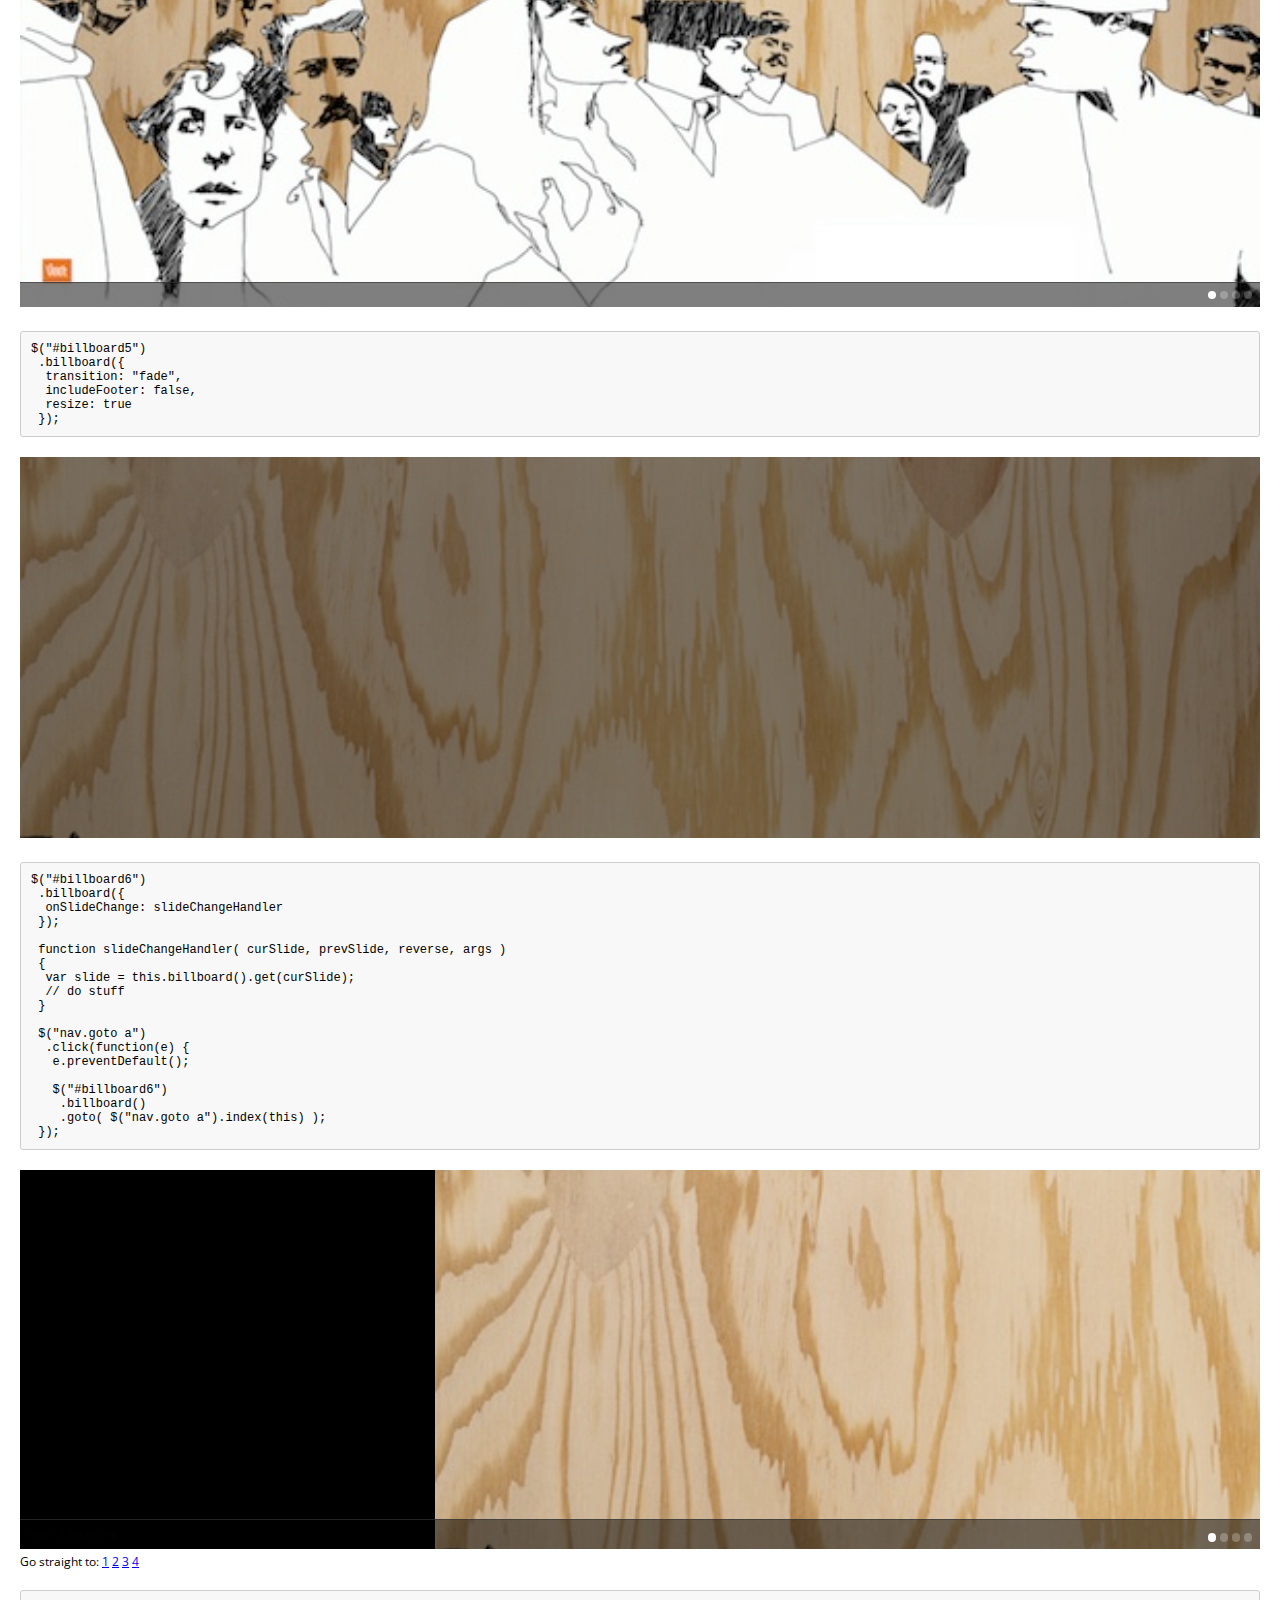
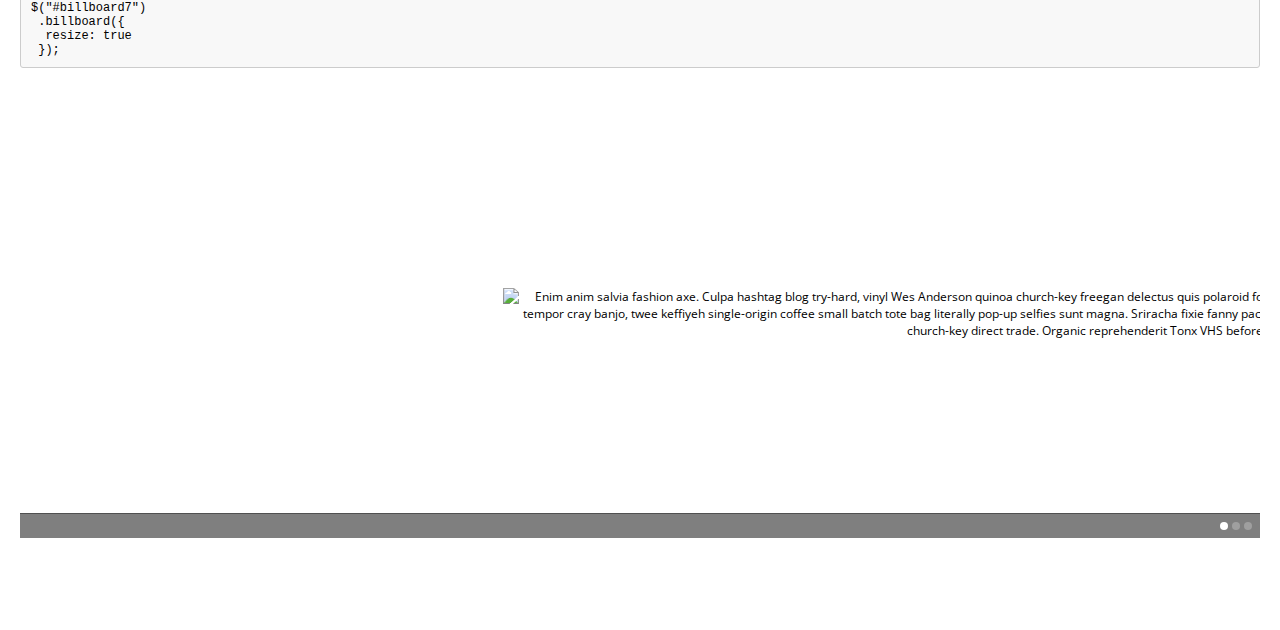
==== commit 76cff1d2: "working on resizing text slides" ====
--- a/demo/index.html
+++ b/demo/index.html
@@ -171,6 +171,30 @@
 		</nav>		
 
 
+<pre class="prettyprint lang-js">$("#billboard7")
+ .billboard({ 
+  resize: true 
+ });</pre>
+ 
+		<section>
+			<div id="billboard7">
+				<ul>
+					<li>
+						<p style="overflow: hidden;"><img src="http://lorempixel.com/300/300/sports" style="float:left;">Enim anim salvia fashion axe. Culpa hashtag blog try-hard, vinyl Wes Anderson quinoa church-key freegan delectus quis polaroid food truck mumblecore. Eu Portland nulla nostrud, est bitters voluptate. Keytar deep v tempor cray banjo, twee keffiyeh single-origin coffee small batch tote bag literally pop-up selfies sunt magna. Sriracha fixie fanny pack ut retro sunt. Aesthetic Shoreditch qui master cleanse, quis beard try-hard pickled church-key direct trade. Organic reprehenderit Tonx VHS before they sold out.</p>
+					</li>	
+					<li>
+						<p>Consectetur viral synth messenger bag, nesciunt mlkshk beard aliqua try-hard reprehenderit roof party nulla bespoke Shoreditch. Deep v art party scenester wayfarers. Occaecat pariatur retro duis, banjo Bushwick esse seitan minim XOXO Carles 8-bit sed wolf officia. Synth PBR&B 8-bit next level bitters. Vinyl tousled officia fashion axe, kogi selfies occupy skateboard put a bird on it keytar. Anim organic pickled American Apparel Cosby sweater. Fashion axe iPhone Tonx ugh.</p>
+						<p>PBR&B roof party blog quinoa quis, tempor enim in. Adipisicing VHS quinoa, sapiente salvia minim umami squid cillum fingerstache chia hella chambray tempor Blue Bottle. Vice cupidatat Echo Park excepteur, retro Shoreditch ex plaid nulla Austin Cosby sweater brunch. +1 aute flexitarian irure, Tonx Helvetica church-key locavore occupy messenger bag kale chips aliqua. Trust fund paleo proident, Helvetica VHS forage scenester PBR&B seitan squid roof party kogi. Enim narwhal Portland Odd Future, tempor laboris Shoreditch VHS et. Keffiyeh kitsch bitters velit, vinyl occaecat fashion axe put a bird on it duis selvage sint.</p>
+					</li>
+					<li>
+						<p>Consectetur viral synth messenger bag, nesciunt mlkshk beard aliqua try-hard reprehenderit roof party nulla bespoke Shoreditch. Deep v art party scenester wayfarers. Occaecat pariatur retro duis, banjo Bushwick esse seitan minim XOXO Carles 8-bit sed wolf officia. Synth PBR&B 8-bit next level bitters. Vinyl tousled officia fashion axe, kogi selfies occupy skateboard put a bird on it keytar. Anim organic pickled American Apparel Cosby sweater. Fashion axe iPhone Tonx ugh.</p>
+						<p>PBR&B roof party blog quinoa quis, tempor enim in. Adipisicing VHS quinoa, sapiente salvia minim umami squid cillum fingerstache chia hella chambray tempor Blue Bottle. Vice cupidatat Echo Park excepteur, retro Shoreditch ex plaid nulla Austin Cosby sweater brunch. +1 aute flexitarian irure, Tonx Helvetica church-key locavore occupy messenger bag kale chips aliqua. Trust fund paleo proident, Helvetica VHS forage scenester PBR&B seitan squid roof party kogi. Enim narwhal Portland Odd Future, tempor laboris Shoreditch VHS et. Keffiyeh kitsch bitters velit, vinyl occaecat fashion axe put a bird on it duis selvage sint.</p>
+						<p>Consectetur viral synth messenger bag, nesciunt mlkshk beard aliqua try-hard reprehenderit roof party nulla bespoke Shoreditch. Deep v art party scenester wayfarers. Occaecat pariatur retro duis, banjo Bushwick esse seitan minim XOXO Carles 8-bit sed wolf officia. Synth PBR&B 8-bit next level bitters. Vinyl tousled officia fashion axe, kogi selfies occupy skateboard put a bird on it keytar. Anim organic pickled American Apparel Cosby sweater. Fashion axe iPhone Tonx ugh.</p>
+					</li>
+				</ul>
+			</div>
+		</section>
+		
 		<script src="//ajax.googleapis.com/ajax/libs/jquery/1.10.1/jquery.min.js" type="application/javascript"></script>
 		<script>window.jQuery || document.write('<script src="js/vendor/jquery-1.10.1.min.js"><\/script>')</script>
 		<script src="//google-code-prettify.googlecode.com/svn/loader/run_prettify.js" type="application/javascript"></script>		
--- a/demo/css/main.css
+++ b/demo/css/main.css
@@ -14,6 +14,10 @@
 	clear:both;
 	margin: 20px 0;
 }
+
+#billboard7 {
+	background: none;
+}
 	
 p,
 nav {
